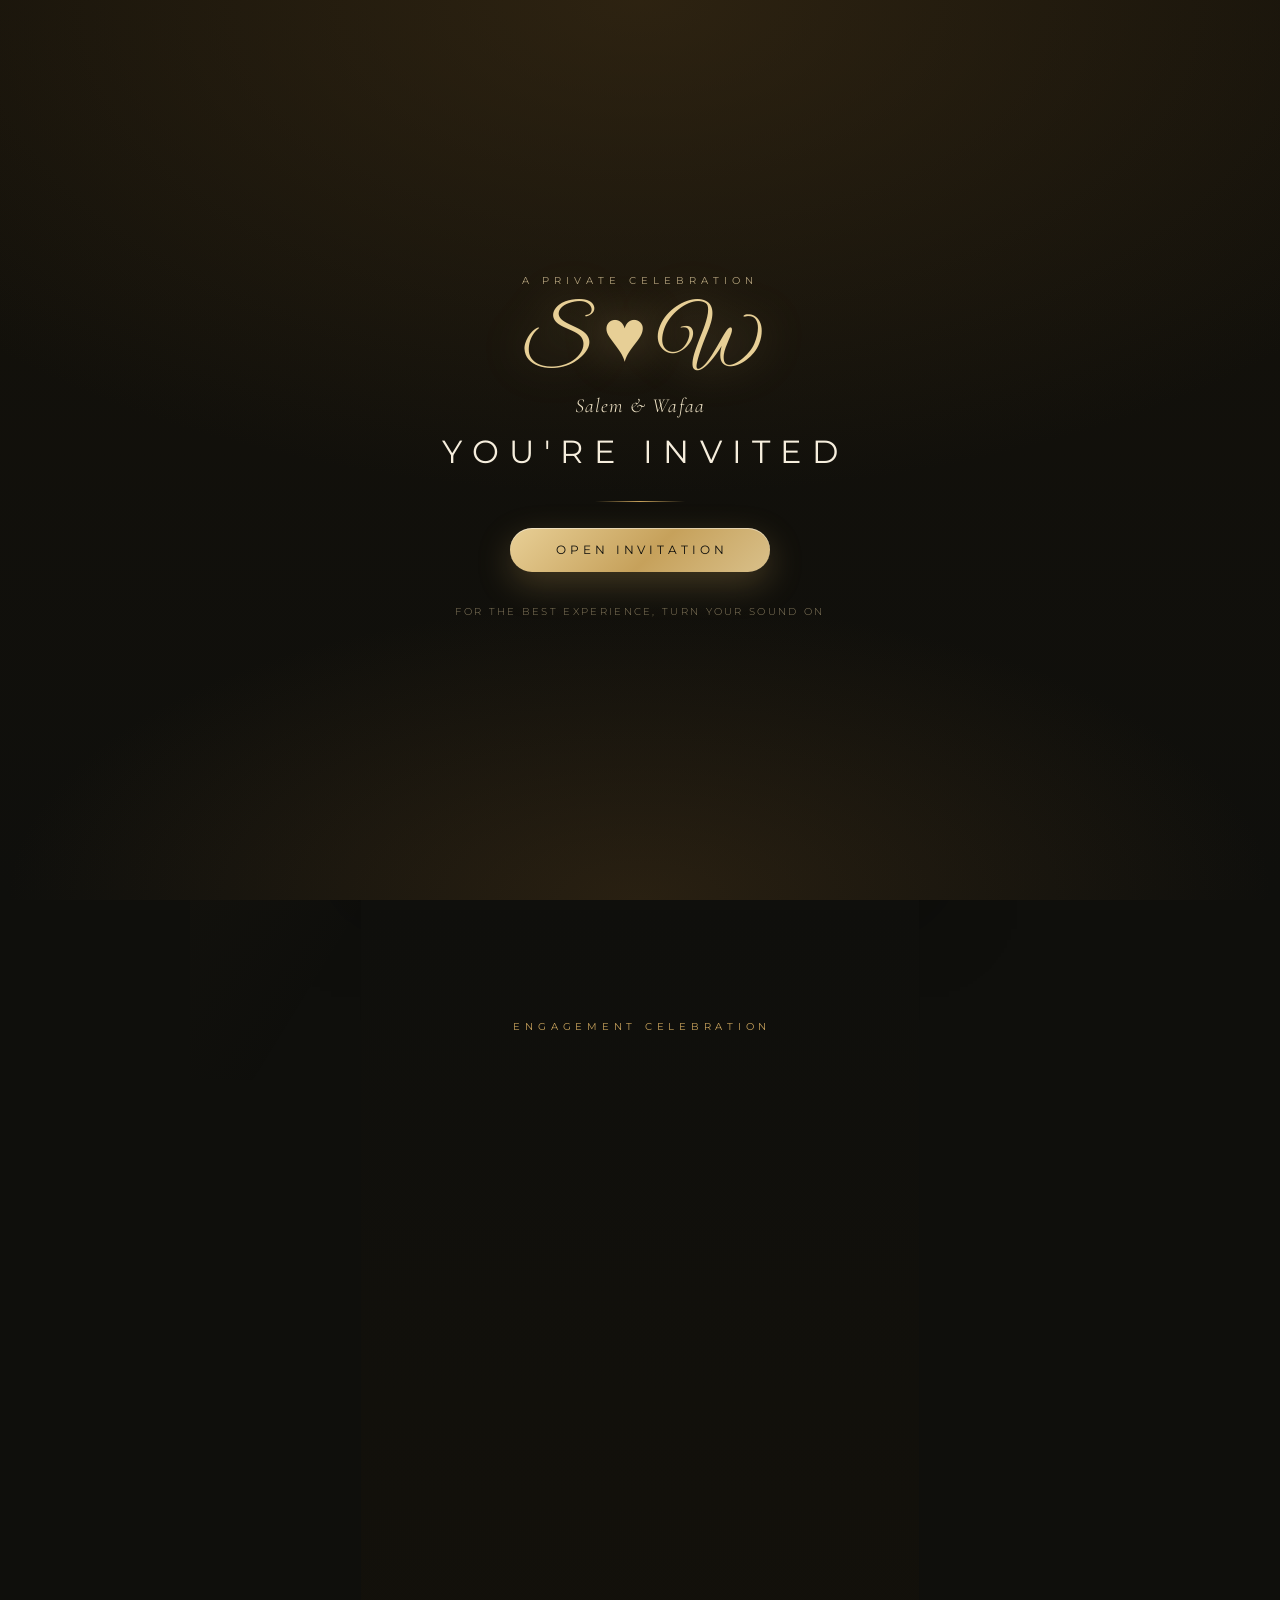
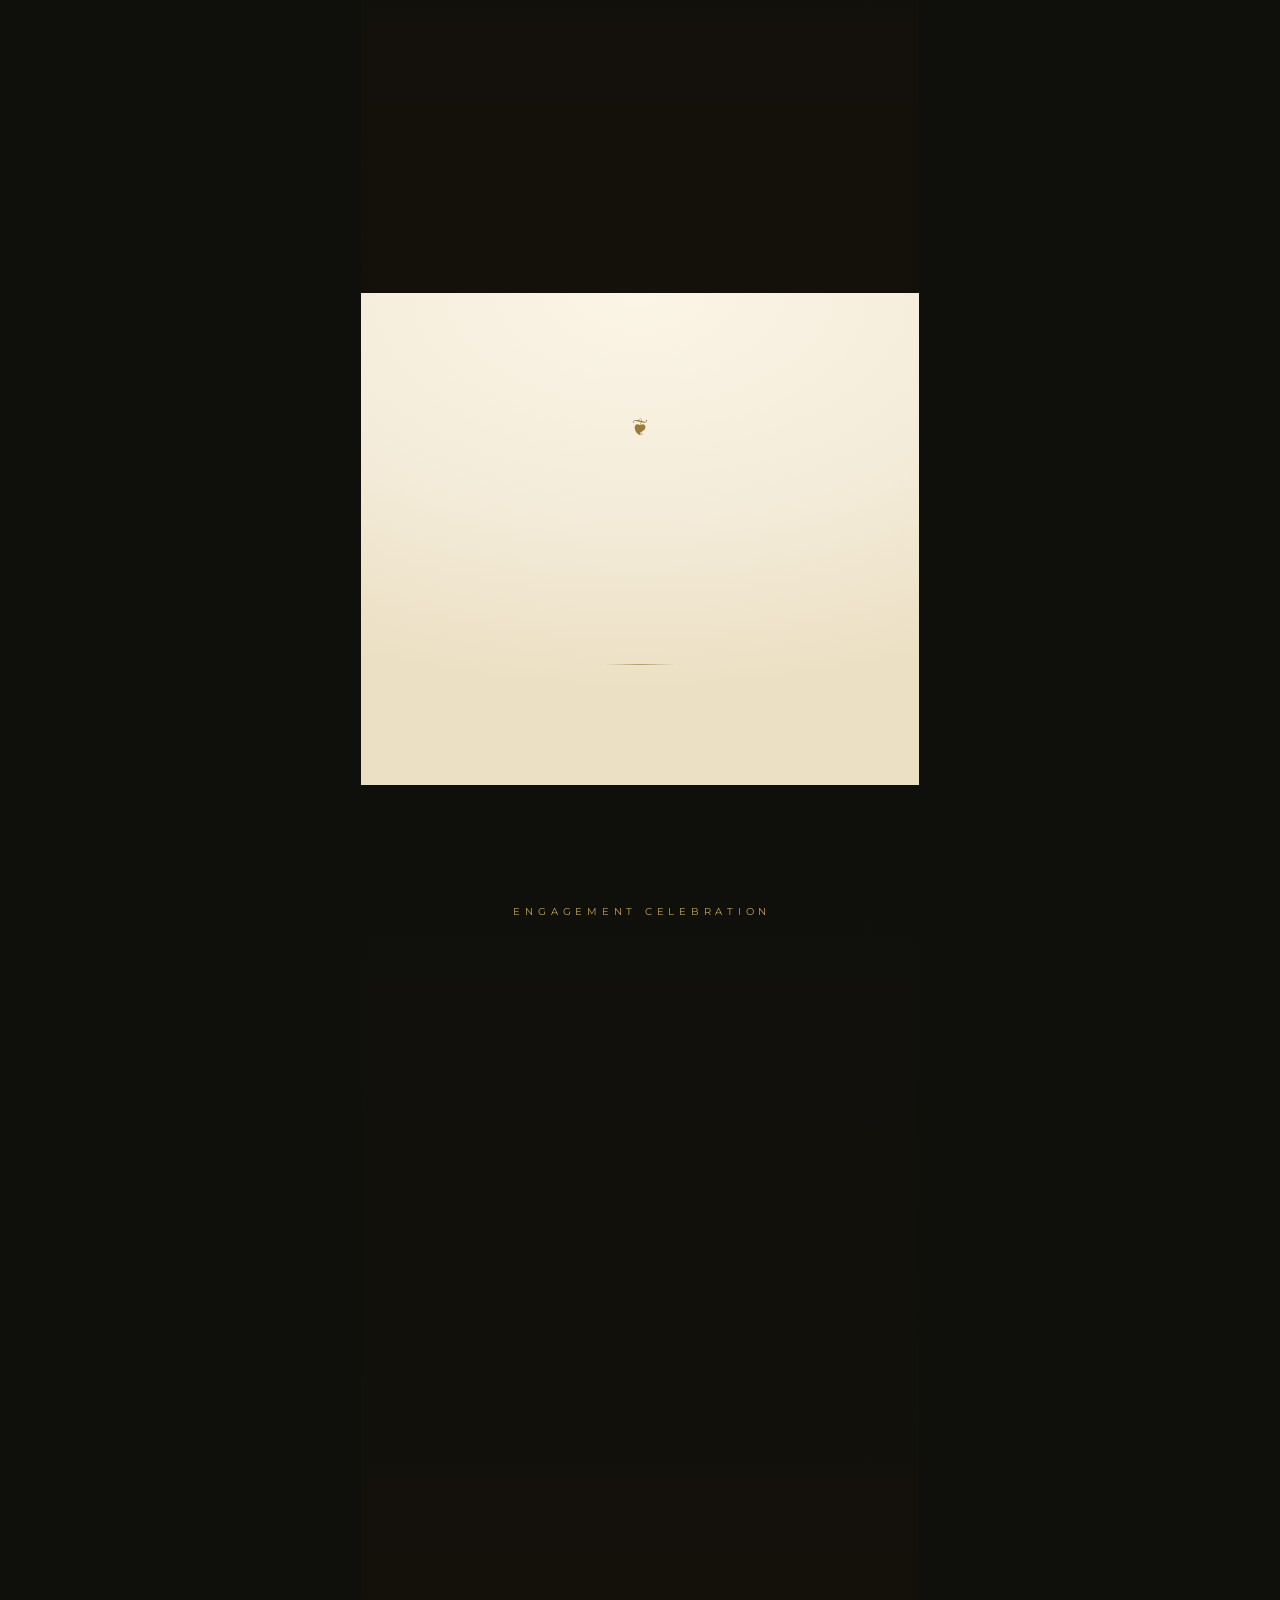
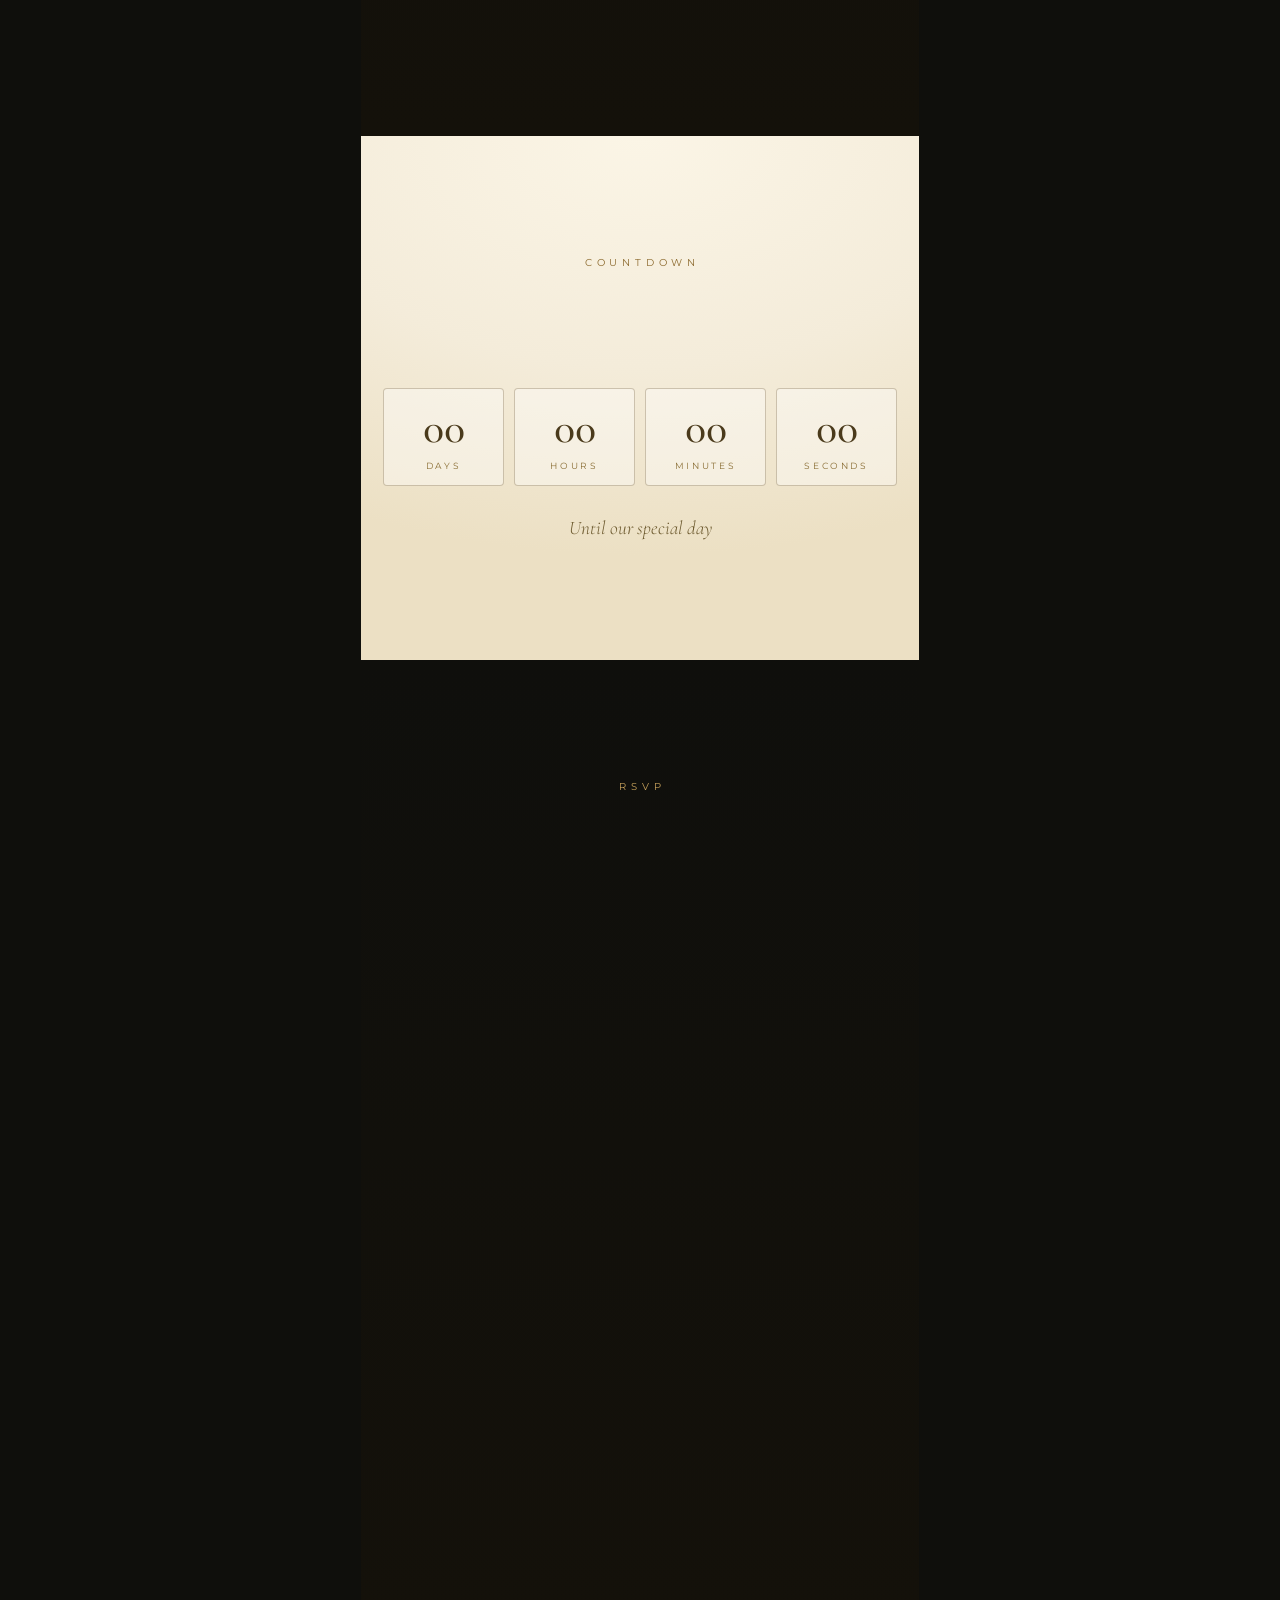
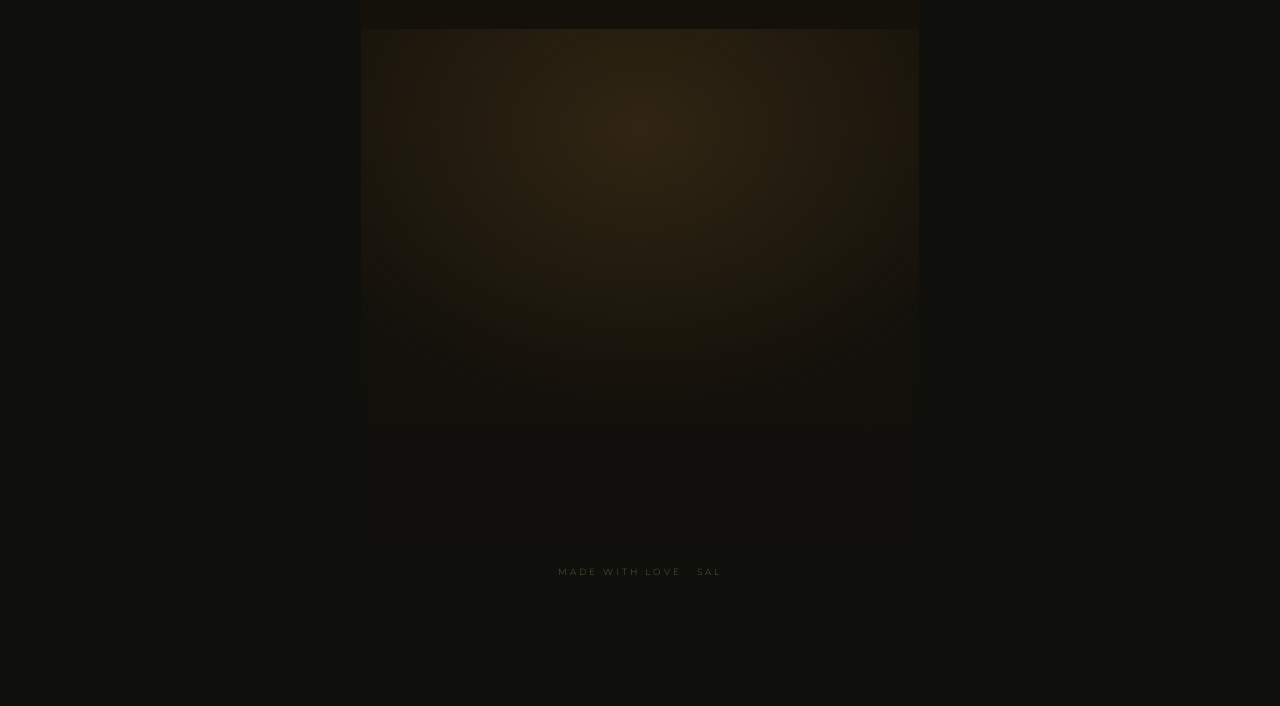
==== index.html @ 08fc46cd "feat: add engagement invitation HTML, Supabase configuration, and database schema - Created index.ht" ====
<!doctype html>
<html lang="en">
<head>
  <meta charset="utf-8">
  <meta name="viewport" content="width=device-width, initial-scale=1, viewport-fit=cover, user-scalable=no">
  <meta name="theme-color" content="#0f0f0c">
  <meta name="mobile-web-app-capable" content="yes">
  <meta name="apple-mobile-web-app-capable" content="yes">
  <meta name="apple-mobile-web-app-status-bar-style" content="black-translucent">
  <meta name="description" content="You're invited to the engagement celebration of Salem & Wafaa.">
  <meta property="og:type" content="website">
  <meta property="og:title" content="Salem ♥ Wafaa — Our Engagement">
  <link rel="icon" href="data:image/svg+xml,%3Csvg xmlns='http://www.w3.org/2000/svg' viewBox='0 0 32 32'%3E%3Ctext x='16' y='22' font-size='18' text-anchor='middle' fill='%23e7cf96' font-family='serif'%3E%26%238529;%3C/text%3E%3C/svg%3E">
  <link rel="preconnect" href="https://fonts.googleapis.com">
  <link rel="preconnect" href="https://fonts.gstatic.com" crossorigin>
  <link rel="stylesheet" href="https://fonts.googleapis.com/css2?family=Great+Vibes&family=Cormorant+Garamond:ital,wght@0,300;0,400;0,500;0,600;1,300;1,400&family=Montserrat:wght@300;400;500;600&display=swap">
  <link rel="stylesheet" href="assets/css/invitation.css">
</head>
<body class="locked">

  <div id="rays"></div>
  <canvas id="fx"></canvas>

  <div id="preloader" aria-hidden="true">
    <div class="pl-monogram" data-load-monogram>S&nbsp;♥&nbsp;W</div>
    <div class="pl-track"><div class="pl-fill"></div></div>
    <p class="pl-note">Preparing your invitation</p>
  </div>

  <button id="music-toggle" type="button" aria-label="Toggle music" aria-pressed="false">
    <span class="eq"><i></i><i></i><i></i></span>
    <span class="music-label">Music</span>
  </button>

  <div id="gate" role="dialog" aria-modal="true" aria-label="Open invitation">
    <p class="gate-kicker" data-load-kicker>A private celebration</p>
    <div class="gate-monogram" data-load-monogram>S&nbsp;♥&nbsp;W</div>
    <p class="gate-names" id="gate-names">Salem &amp; Wafaa</p>
    <h1 class="gate-title">You're Invited</h1>
    <div class="gate-divider"></div>
    <button id="open-btn" type="button">Open Invitation</button>
    <p class="gate-note">For the best experience, turn your sound on</p>
  </div>

  <main id="invite">

    <section id="intro" class="panel">
      <div class="intro-content">
        <p id="phrase"></p>
        <div id="names-block">
          <h2 id="names"></h2>
          <svg class="underline" viewBox="0 0 340 46" aria-hidden="true">
            <path id="underline" pathLength="1"
              d="M20 30 C 90 22, 160 34, 230 30 S 308 22, 318 28
                 C 322 31, 328 38, 336 33" />
          </svg>
          <p id="our-eng">Our Engagement</p>
        </div>
      </div>
      <div id="scroll-cue">
        <span>Swipe to begin</span>
        <span class="cue-arrow"></span>
      </div>
    </section>

    <section id="photo" class="panel panel-charcoal">
      <div class="panel-inner">
        <p class="kicker" data-eng-title>Engagement Celebration</p>
        <div class="media-frame" data-reveal>
          <div class="photo-deco" id="photo-deco"></div>
          <img id="media-img" alt="">
          <video id="media-video" muted loop playsinline preload="metadata"></video>
          <div id="media-ph">
            <span id="media-ph-monogram">S ♥ W</span>
            <span id="media-ph-note">Photo coming soon</span>
          </div>
          <div class="media-vignette"></div>
          <div id="media-veil"></div>
        </div>
        <p id="media-caption">Salem ♥ Wafaa</p>
      </div>
    </section>

    <section id="message" class="panel panel-ivory">
      <div class="panel-inner">
        <p class="msg-ornament">❦</p>
        <div id="story" data-reveal></div>
        <div class="divider-lux"></div>
      </div>
    </section>

    <section id="details" class="panel panel-charcoal">
      <div class="panel-inner">
        <p class="kicker" data-eng-title>Engagement Celebration</p>
        <h3 class="title" data-reveal data-eng-title>Engagement Celebration</h3>
        <p class="subtitle" data-reveal>We would be honored by your presence</p>

        <div class="detail-grid">
          <div class="detail-card" data-reveal>
            <div class="detail-icon">&#128197;</div>
            <div class="detail-body">
              <p class="detail-label">Date</p>
              <p class="detail-value" id="ev-day"></p>
              <p class="detail-value" id="ev-date"></p>
            </div>
          </div>
          <div class="detail-card" data-reveal>
            <div class="detail-icon">&#128338;</div>
            <div class="detail-body">
              <p class="detail-label">Time</p>
              <p class="detail-value" id="ev-time"></p>
            </div>
          </div>
          <div class="detail-card" data-reveal>
            <div class="detail-icon">&#128205;</div>
            <div class="detail-body">
              <p class="detail-label">Venue</p>
              <p class="detail-value" id="ev-venue"></p>
              <p class="detail-label" style="margin-top:12px;">Location</p>
              <p class="detail-value" id="ev-location"></p>
            </div>
          </div>
        </div>

        <div class="map-row" data-reveal data-reveal-soft>
          <a id="map-btn" target="_blank" rel="noopener">View Location&nbsp;&nbsp;&#8599;</a>
        </div>
      </div>
    </section>

    <section id="countdown" class="panel panel-ivory">
      <div class="panel-inner">
        <p class="kicker" style="color:#8d6b2f;">Countdown</p>
        <h3 class="title" data-reveal style="color:#4a3a1b;">Counting the moments</h3>
        <div id="countdown-wrap">
          <div class="countdown-grid">
            <div class="cd-cell" data-unit="days">
              <span class="cd-num" data-digit="0">0</span><span class="cd-num" data-digit="1">0</span>
              <p class="cd-label">Days</p>
            </div>
            <div class="cd-cell" data-unit="hours">
              <span class="cd-num" data-digit="0">0</span><span class="cd-num" data-digit="1">0</span>
              <p class="cd-label">Hours</p>
            </div>
            <div class="cd-cell" data-unit="minutes">
              <span class="cd-num" data-digit="0">0</span><span class="cd-num" data-digit="1">0</span>
              <p class="cd-label">Minutes</p>
            </div>
            <div class="cd-cell" data-unit="seconds">
              <span class="cd-num" data-digit="0">0</span><span class="cd-num" data-digit="1">0</span>
              <p class="cd-label">Seconds</p>
            </div>
          </div>
          <p class="cd-message">Until our special day</p>
          <p class="cd-done hidden">Today is the day! &hearts;</p>
        </div>
      </div>
    </section>

    <section id="rsvp" class="panel panel-charcoal">
      <div class="panel-inner">
        <p class="kicker">RSVP</p>
        <h3 class="title" data-reveal>Will you join us?</h3>
        <p class="subtitle" data-reveal>Your reply will mean the world to us</p>
        <div id="rsvp-card" data-reveal>
          <form id="rsvp-form" novalidate>
            <div class="rsvp-head">
              <p class="h">Kindly respond</p>
              <p class="rsvp-sub rsvp-settings-sub"></p>
            </div>
            <div class="field">
              <input class="rsvp-input" name="name" type="text" placeholder="Your full name" required autocomplete="name">
            </div>
            <div class="attending-row">
              <span class="att-row-label">Will you attend?</span>
              <button type="button" class="att-btn active" data-answer="true">Joyfully Accepts</button>
              <button type="button" class="att-btn" data-answer="false">Regretfully Declines</button>
            </div>
            <div class="rsvp-guests field">
              <span class="label-inline">Number of guests</span>
              <select class="rsvp-select" name="guests"></select>
            </div>
            <div class="field" style="margin-top:16px;">
              <textarea class="rsvp-textarea" name="message" rows="3" placeholder="A message for the couple (optional)"></textarea>
            </div>
            <button type="submit" class="gold-btn">Send RSVP</button>
          </form>
          <div id="rsvp-thanks" class="hidden">
            <p class="h">Thank you!</p>
            <p>Your response has been received. We can't wait to celebrate with you.</p>
          </div>
        </div>
      </div>
    </section>

    <section id="finale" class="panel">
      <div class="panel-inner">
        <p id="finale-message" data-reveal>Your presence will make our celebration even more special.</p>
        <div class="finale-divider" data-reveal></div>
        <p class="finale-signoff" id="finale-signoff" data-reveal>With love,</p>
        <h3 id="finale-names" data-reveal>Salem ♥ Wafaa</h3>
        <button id="share-btn" type="button" data-reveal>＋ &nbsp;Share</button>
      </div>
      <p class="finale-foot">Made with love · Sal</p>
    </section>

  </main>

  <script src="assets/js/config.defaults.js"></script>
  <script src="supabase/config.js"></script>
  <script src="assets/js/vendor/gsap.min.js"></script>
  <script src="assets/js/vendor/ScrollTrigger.min.js"></script>
  <script src="assets/js/invite/settings.js"></script>
  <script src="assets/js/invite/particles.js"></script>
  <script src="assets/js/invite/audio.js"></script>
  <script src="assets/js/invite/countdown.js"></script>
  <script src="assets/js/invite/rsvp.js"></script>
  <script src="assets/js/invite/animations.js"></script>
  <script src="assets/js/invite/main.js"></script>
</body>
</html>
---- assets/css/invitation.css ----
:root {
  --ivory: #f6eedd;
  --ivory-2: #ece0c4;
  --champagne: #d9c08a;
  --gold: #c6a15b;
  --gold-soft: #e7cf96;
  --charcoal: #0f0f0c;
  --charcoal-2: #1a170e;
  --charcoal-3: #242014;
  --ink: #efe3c6;
  --muted: #b2a17c;
  --line-dark: rgba(214, 180, 110, 0.28);
  --line-light: rgba(103, 82, 40, 0.25);
  --script: "Great Vibes", cursive;
  --serif: "Cormorant Garamond", serif;
  --sans: "Montserrat", sans-serif;
  --ease: cubic-bezier(0.22, 1, 0.36, 1);
  --safe-t: env(safe-area-inset-top, 0px);
  --safe-b: env(safe-area-inset-bottom, 0px);
}

*, *::before, *::after { box-sizing: border-box; }

html { background: var(--charcoal); -webkit-text-size-adjust: 100%; scroll-behavior: smooth; }

body {
  margin: 0;
  background: var(--charcoal);
  color: var(--ink);
  font-family: var(--serif);
  -webkit-font-smoothing: antialiased;
  -webkit-tap-highlight-color: transparent;
  overflow-x: hidden;
}

body.locked { overflow: hidden; height: 100%; position: fixed; width: 100%; }

.hidden { display: none !important; }
.show-soft { animation: softIn 1.4s var(--ease) both; }
.hide-soft { animation: softOut 1.2s var(--ease) both; }

@keyframes softIn { from { opacity: 0; transform: translateY(12px); } to { opacity: 1; transform: none; } }
@keyframes softOut { to { opacity: 0; transform: translateY(-10px); } }

@keyframes fadeIn { from { opacity: 0; } to { opacity: 1; } }

/* ---------- FX layers ---------- */

#fx {
  position: fixed;
  inset: 0;
  z-index: 1;
  pointer-events: none;
}

#rays {
  position: fixed;
  inset: -20%;
  z-index: 0;
  pointer-events: none;
  background:
    conic-gradient(from 210deg at 50% 50%,
      rgba(120, 88, 40, 0) 0deg,
      rgba(190, 150, 82, 0.035) 28deg,
      rgba(120, 88, 40, 0) 64deg,
      rgba(190, 150, 82, 0.02) 160deg,
      rgba(120, 88, 40, 0) 200deg);
  animation: raysSpin 160s linear infinite;
}

@keyframes raysSpin { to { transform: rotate(1turn); } }

/* ---------- Preloader ---------- */

#preloader {
  position: fixed;
  inset: 0;
  z-index: 60;
  display: flex;
  flex-direction: column;
  align-items: center;
  justify-content: center;
  gap: 18px;
  background: radial-gradient(120% 90% at 50% 20%, #1c1810 0%, #0f0f0c 60%);
  transition: opacity 0.9s var(--ease), transform 1.1s var(--ease);
}
#preloader.drop { opacity: 0; transform: scale(1.04); }
#preloader.gone { display: none; }

.pl-monogram {
  font-family: var(--script);
  font-size: clamp(2.4rem, 14vw, 4rem);
  color: var(--gold-soft);
  text-shadow: 0 0 30px rgba(214, 180, 110, 0.35);
  animation: breathe 3.2s ease-in-out infinite;
}

@keyframes breathe { 0%, 100% { opacity: 0.75; } 50% { opacity: 1; } }

.pl-track {
  width: min(200px, 60vw);
  height: 1px;
  background: rgba(214, 180, 110, 0.18);
  overflow: hidden;
  border-radius: 2px;
}
.pl-fill {
  width: 40%;
  height: 100%;
  background: linear-gradient(90deg, transparent, var(--gold-soft), transparent);
  animation: plSlide 1.4s ease-in-out infinite;
}
@keyframes plSlide { from { transform: translateX(-120%); } to { transform: translateX(320%); } }

.pl-note {
  font-family: var(--sans);
  font-size: 0.62rem;
  letter-spacing: 0.42em;
  text-transform: uppercase;
  color: var(--muted);
}

/* ---------- Music toggle ---------- */

#music-toggle {
  position: fixed;
  top: calc(14px + var(--safe-t));
  right: 14px;
  z-index: 50;
  display: flex;
  align-items: center;
  gap: 8px;
  padding: 9px 14px;
  border: 1px solid var(--line-dark);
  border-radius: 999px;
  background: rgba(20, 17, 10, 0.55);
  backdrop-filter: blur(8px);
  -webkit-backdrop-filter: blur(8px);
  color: var(--champagne);
  font-family: var(--sans);
  font-size: 0.64rem;
  letter-spacing: 0.22em;
  text-transform: uppercase;
  cursor: pointer;
  opacity: 0;
  pointer-events: none;
  transition: opacity 0.8s var(--ease), border-color 0.4s;
}
body.entered #music-toggle { opacity: 1; pointer-events: auto; }
#music-toggle.disabled { opacity: 0.35; }

.eq { display: flex; align-items: flex-end; gap: 2px; height: 12px; }
.eq i {
  width: 2px;
  height: 4px;
  background: currentColor;
  border-radius: 1px;
  transition: height 0.3s;
}
#music-toggle.is-on .eq i:nth-child(1) { animation: eq1 0.9s ease-in-out infinite; }
#music-toggle.is-on .eq i:nth-child(2) { animation: eq2 1.1s ease-in-out infinite; }
#music-toggle.is-on .eq i:nth-child(3) { animation: eq1 1.3s ease-in-out infinite; }
@keyframes eq1 { 0%, 100% { height: 4px; } 50% { height: 11px; } }
@keyframes eq2 { 0%, 100% { height: 11px; } 50% { height: 5px; } }

/* ---------- Gate ---------- */

#gate {
  position: fixed;
  inset: 0;
  z-index: 40;
  display: flex;
  flex-direction: column;
  align-items: center;
  justify-content: center;
  text-align: center;
  padding: 32px 24px calc(32px + var(--safe-b));
  background:
    radial-gradient(130% 100% at 50% 0%, rgba(70, 52, 24, 0.5) 0%, transparent 55%),
    radial-gradient(90% 60% at 50% 100%, rgba(90, 64, 28, 0.35) 0%, transparent 55%),
    linear-gradient(180deg, #14110a 0%, #0f0f0c 100%);
  opacity: 0;
  pointer-events: none;
  transition: opacity 1.1s var(--ease);
}
#gate.show { opacity: 1; pointer-events: auto; }

.gate-kicker {
  font-family: var(--sans);
  font-size: 0.62rem;
  letter-spacing: 0.5em;
  text-transform: uppercase;
  color: var(--muted);
  margin: 0 0 22px;
}

.gate-monogram {
  font-family: var(--script);
  font-size: clamp(2.8rem, 16vw, 4.6rem);
  color: var(--gold-soft);
  line-height: 1;
  text-shadow: 0 0 44px rgba(214, 180, 110, 0.4);
}

.gate-names {
  font-family: var(--serif);
  font-style: italic;
  font-weight: 300;
  font-size: clamp(1rem, 4vw, 1.25rem);
  letter-spacing: 0.06em;
  color: var(--ink);
  margin: 12px 0 8px;
}

.gate-title {
  font-family: var(--sans);
  font-weight: 400;
  font-size: clamp(1.5rem, 6vw, 2rem);
  letter-spacing: 0.32em;
  text-indent: 0.32em;
  text-transform: uppercase;
  color: var(--ivory);
  margin: 6px 0 0;
}

.gate-divider {
  width: 90px;
  height: 1px;
  margin: 30px auto 26px;
  background: linear-gradient(90deg, transparent, var(--gold), transparent);
}

#open-btn {
  font-family: var(--sans);
  font-size: 0.72rem;
  letter-spacing: 0.34em;
  text-indent: 0.34em;
  text-transform: uppercase;
  color: var(--charcoal);
  background: linear-gradient(135deg, #e8cf96, #c6a15b 55%, #d9c08a);
  padding: 15px 42px;
  border: none;
  border-radius: 999px;
  cursor: pointer;
  box-shadow: 0 12px 34px rgba(198, 161, 91, 0.28), inset 0 1px 0 rgba(255, 255, 255, 0.45);
  transition: transform 0.35s var(--ease), box-shadow 0.35s var(--ease), opacity 0.3s;
}
#open-btn:hover { transform: translateY(-2px); box-shadow: 0 16px 44px rgba(198, 161, 91, 0.4), inset 0 1px 0 rgba(255, 255, 255, 0.45); }
#open-btn.is-busy { opacity: 0.7; pointer-events: none; }

.gate-note {
  font-family: var(--sans);
  font-weight: 300;
  font-size: 0.6rem;
  letter-spacing: 0.24em;
  text-transform: uppercase;
  color: rgba(178, 161, 124, 0.75);
  margin-top: 34px;
}

/* ---------- Hero / Intro ---------- */

#intro {
  position: relative;
  min-height: 100vh;
  min-height: 100svh;
  display: flex;
  align-items: center;
  justify-content: center;
  text-align: center;
  padding: calc(80px + var(--safe-t)) 22px calc(80px + var(--safe-b));
  background:
    radial-gradient(120% 70% at 50% 18%, rgba(78, 57, 26, 0.55) 0%, transparent 60%),
    radial-gradient(70% 50% at 50% 85%, rgba(74, 53, 24, 0.4) 0%, transparent 60%),
    linear-gradient(180deg, #17130b 0%, #0f0f0c 100%);
  overflow: hidden;
}

.intro-content { position: relative; z-index: 2; width: 100%; }

#phrase {
  font-family: var(--serif);
  font-style: italic;
  font-weight: 300;
  font-size: clamp(1.15rem, 5.5vw, 1.6rem);
  letter-spacing: 0.04em;
  color: var(--champagne);
  margin: 0 0 clamp(3rem, 12vh, 5.5rem);
}

#names-block { opacity: 0; }

#names {
  font-family: var(--script);
  font-weight: 400;
  font-size: clamp(3rem, 15vw, 5.4rem);
  line-height: 1.05;
  color: var(--ivory);
  margin: 0;
  padding: 0;
}
#names .ch { display: inline-block; will-change: transform; }
#names .ch-space { width: 0.38em; }
#names .heart {
  display: inline-block;
  color: var(--gold-soft);
  text-shadow: 0 0 22px rgba(235, 196, 120, 0.75);
}

.underline {
  display: block;
  width: min(340px, 88vw);
  height: 42px;
  margin: 4px auto 0;
  overflow: visible;
}
.underline path {
  fill: none;
  stroke: var(--gold);
  stroke-width: 1.6;
  stroke-linecap: round;
}

#our-eng {
  font-family: var(--sans);
  font-weight: 400;
  font-size: 0.82rem;
  letter-spacing: 0.52em;
  text-indent: 0.52em;
  text-transform: uppercase;
  color: var(--gold-soft);
  margin: 22px 0 0;
}

#scroll-cue {
  position: absolute;
  left: 50%;
  bottom: calc(22px + var(--safe-b));
  transform: translateX(-50%);
  display: flex;
  flex-direction: column;
  align-items: center;
  gap: 10px;
  z-index: 2;
  font-family: var(--sans);
  font-size: 0.6rem;
  letter-spacing: 0.32em;
  text-transform: uppercase;
  color: var(--muted);
}
.cue-arrow {
  width: 1px;
  height: 44px;
  background: linear-gradient(180deg, transparent, var(--gold) 40%, transparent);
  animation: cueDrop 2.4s ease-in-out infinite;
}
@keyframes cueDrop {
  0% { transform: scaleY(0); transform-origin: top; opacity: 0; }
  35% { opacity: 1; }
  80% { transform: scaleY(1); transform-origin: bottom; opacity: 0.6; }
  100% { opacity: 0; }
}

/* ---------- Panels ---------- */

.panel { position: relative; padding: clamp(70px, 14vh, 120px) 22px; }

.panel-inner { max-width: 640px; margin: 0 auto; position: relative; z-index: 2; }

.panel-charcoal { background: linear-gradient(180deg, #0f0f0c 0%, #14110a 100%); }
.panel-ivory {
  background:
    radial-gradient(120% 80% at 50% 0%, #fbf5e6 0%, #f4ecda 55%, #ece0c4 100%);
  color: #3a2f19;
}

.ornament { display: block; margin: 0 auto 26px; width: 44px; height: 18px; color: var(--gold); opacity: 0.8; }

.kicker {
  font-family: var(--sans);
  font-size: 0.62rem;
  letter-spacing: 0.48em;
  text-indent: 0.48em;
  text-transform: uppercase;
  color: var(--gold);
  text-align: center;
  margin: 0 0 14px;
}
.panel-ivory .kicker { color: #8d6b2f; }

.title {
  font-family: var(--script);
  font-weight: 400;
  font-size: clamp(2.6rem, 11vw, 4rem);
  line-height: 1.12;
  text-align: center;
  color: var(--ivory);
  margin: 0 0 8px;
}
.panel-ivory .title { color: #4a3a1b; }

.subtitle {
  font-family: var(--serif);
  font-style: italic;
  font-weight: 300;
  text-align: center;
  color: var(--muted);
  margin: 0;
}
.panel-ivory .subtitle { color: #7a6536; }

/* ---------- Photo panel ---------- */

#photo .panel-inner { max-width: 520px; }

.media-frame {
  position: relative;
  width: 100%;
  max-width: 500px;
  aspect-ratio: 3 / 4;
  margin: 0 auto;
  border-radius: 4px;
  overflow: hidden;
  border: 1px solid var(--line-dark);
  box-shadow: 0 30px 70px rgba(0, 0, 0, 0.5), 0 0 0 6px rgba(214, 174, 94, 0.06), 0 0 90px rgba(198, 161, 91, 0.12);
  background: #1c1810;
}

#media-img, #media-video, #media-ph {
  position: absolute;
  inset: 0;
  width: 100%;
  height: 100%;
  object-fit: cover;
  display: none;
}
#media-video { object-fit: cover; }

#media-ph {
  display: none;
  align-items: center;
  justify-content: center;
  flex-direction: column;
  gap: 10px;
  text-align: center;
  background:
    radial-gradient(90% 70% at 50% 20%, rgba(214, 180, 110, 0.22) 0%, transparent 60%),
    radial-gradient(80% 60% at 50% 85%, rgba(140, 104, 48, 0.3) 0%, transparent 60%),
    linear-gradient(160deg, #241e11 0%, #15120a 100%);
}
#media-ph-monogram { font-family: var(--script); font-size: 3rem; color: var(--gold-soft); }
#media-ph-note { font-family: var(--sans); font-size: 0.58rem; letter-spacing: 0.4em; text-transform: uppercase; color: var(--muted); }

#media-veil {
  position: absolute;
  inset: -10%;
  z-index: 2;
  pointer-events: none;
  background: linear-gradient(105deg, transparent 0%, rgba(255, 244, 214, 0.09) 35%, rgba(255, 244, 214, 0.16) 50%, transparent 70%);
  opacity: 0.5;
}

.media-vignette {
  position: absolute;
  inset: 0;
  z-index: 3;
  pointer-events: none;
  background: radial-gradient(120% 100% at 50% 50%, transparent 55%, rgba(10, 9, 5, 0.55) 100%);
}

#media-caption {
  margin: 22px auto 0;
  font-family: var(--script);
  font-size: 1.8rem;
  color: var(--gold-soft);
  text-align: center;
}

.photo-deco {
  position: absolute;
  inset: -1.6%;
  border: 1px solid rgba(214, 180, 110, 0.22);
  border-radius: 6px;
  pointer-events: none;
}

/* ---------- Message panel ---------- */

.msg-ornament { text-align: center; color: #9a7b3c; font-size: 1.4rem; margin: 0 0 18px; }

#story {
  font-family: var(--serif);
  font-style: italic;
  font-weight: 400;
  font-size: clamp(1.3rem, 5vw, 1.7rem);
  line-height: 1.65;
  text-align: center;
  color: #43361b;
  margin: 0;
}
.msg-line { margin: 0.55em 0; opacity: 0; transform: translateY(18px); }

.panel-ivory .divider-lux { width: 70px; height: 1px; margin: 42px auto 0; background: linear-gradient(90deg, transparent, rgba(154, 123, 60, 0.7), transparent); }

/* ---------- Details panel ---------- */

.detail-grid {
  display: flex;
  flex-direction: column;
  gap: 16px;
  margin-top: 40px;
}

.detail-card {
  display: flex;
  align-items: center;
  gap: 20px;
  padding: 22px 24px;
  border: 1px solid var(--line-dark);
  border-radius: 4px;
  background: rgba(255, 255, 255, 0.02);
  backdrop-filter: blur(4px);
}

.detail-icon {
  flex: 0 0 auto;
  width: 46px;
  height: 46px;
  display: flex;
  align-items: center;
  justify-content: center;
  font-size: 1.35rem;
  border: 1px solid var(--line-dark);
  border-radius: 50%;
  color: var(--gold-soft);
  background: radial-gradient(circle at 30% 20%, rgba(214, 180, 110, 0.16), transparent 70%);
}

.detail-body { min-width: 0; }
.detail-label {
  font-family: var(--sans);
  font-size: 0.58rem;
  letter-spacing: 0.4em;
  text-transform: uppercase;
  color: var(--gold);
  margin: 0 0 6px;
}
.detail-value {
  font-family: var(--serif);
  font-size: clamp(1.15rem, 4.5vw, 1.4rem);
  line-height: 1.3;
  color: var(--ivory);
  margin: 0;
  word-break: break-word;
}

.map-row { display: flex; justify-content: center; margin-top: 34px; }

#map-btn {
  display: inline-flex;
  align-items: center;
  gap: 10px;
  font-family: var(--sans);
  font-size: 0.7rem;
  letter-spacing: 0.3em;
  text-indent: 0.3em;
  text-transform: uppercase;
  color: var(--gold-soft);
  padding: 14px 34px;
  border: 1px solid var(--line-dark);
  border-radius: 999px;
  text-decoration: none;
  background: rgba(255, 255, 255, 0.02);
  transition: border-color 0.4s, background 0.4s, box-shadow 0.4s;
}
#map-btn:hover, #map-btn:active {
  border-color: rgba(214, 180, 110, 0.6);
  background: rgba(214, 180, 110, 0.08);
  box-shadow: 0 0 30px rgba(198, 161, 91, 0.2);
}

/* ---------- Countdown ---------- */

.countdown-grid {
  display: grid;
  grid-template-columns: repeat(4, 1fr);
  gap: 10px;
  margin-top: 34px;
}

.cd-cell {
  text-align: center;
  padding: 18px 4px 14px;
  border: 1px solid rgba(103, 82, 40, 0.3);
  border-radius: 4px;
  background: rgba(255, 255, 255, 0.4);
}
.cd-num {
  font-family: var(--serif);
  font-weight: 500;
  font-size: clamp(1.9rem, 9vw, 2.7rem);
  line-height: 1;
  color: #4a3a1b;
  display: inline-block;
  font-variant-numeric: tabular-nums;
}
.cd-num.pop { animation: cdPop 0.7s var(--ease); }
@keyframes cdPop {
  0% { transform: scale(1); color: #a67c2e; }
  40% { transform: scale(1.14); color: #7a5a1c; }
  100% { transform: scale(1); }
}
.cd-label {
  font-family: var(--sans);
  font-size: 0.55rem;
  letter-spacing: 0.3em;
  text-transform: uppercase;
  color: #8a6e35;
  margin: 10px 0 0;
}

.cd-message {
  text-align: center;
  font-family: var(--serif);
  font-style: italic;
  font-weight: 300;
  font-size: clamp(1rem, 4vw, 1.2rem);
  color: #6d5a2f;
  margin: 30px 0 0;
}

.cd-done {
  text-align: center;
  font-family: var(--script);
  font-size: clamp(2rem, 9vw, 3rem);
  color: #7a5a1c;
  margin-top: 34px;
}

/* ---------- RSVP ---------- */

#rsvp-card {
  max-width: 520px;
  margin: 34px auto 0;
  padding: 34px 26px 30px;
  border: 1px solid var(--line-dark);
  border-radius: 6px;
  background:
    linear-gradient(180deg, rgba(214, 180, 110, 0.05), rgba(255, 255, 255, 0.01)),
    rgba(17, 14, 9, 0.5);
}

.rsvp-head { text-align: center; margin-bottom: 26px; }
.rsvp-head .h { font-family: var(--script); font-size: 2.1rem; color: var(--gold-soft); margin: 0; }
.rsvp-sub { font-family: var(--serif); font-style: italic; color: var(--muted); margin: 8px 0 0; font-size: 0.98rem; }

.field { display: flex; flex-direction: column; gap: 8px; }

.rsvp-input, .rsvp-select, .rsvp-textarea {
  width: 100%;
  background: rgba(255, 255, 255, 0.035);
  border: 1px solid rgba(214, 180, 110, 0.22);
  border-radius: 4px;
  color: var(--ivory);
  font-family: var(--serif);
  font-size: 1.05rem;
  padding: 13px 14px;
  outline: none;
  transition: border-color 0.3s, background 0.3s;
  max-width: 100%;
}
.rsvp-input:focus, .rsvp-select:focus, .rsvp-textarea:focus {
  border-color: rgba(214, 180, 110, 0.6);
  background: rgba(255, 255, 255, 0.06);
}
.rsvp-input::placeholder, .rsvp-textarea::placeholder { color: rgba(178, 161, 124, 0.55); font-style: italic; }
.rsvp-select option { background: #1a170e; color: var(--ivory); }

.attending-row { display: grid; grid-template-columns: 1fr 1fr; gap: 10px; margin: 18px 0; }
.att-row-label {
  grid-column: 1 / -1;
  font-family: var(--sans);
  font-size: 0.58rem;
  letter-spacing: 0.32em;
  text-transform: uppercase;
  color: var(--champagne);
  margin: 6px 0 2px;
}
.att-btn {
  padding: 14px 8px;
  font-family: var(--sans);
  font-size: 0.64rem;
  letter-spacing: 0.2em;
  text-transform: uppercase;
  color: var(--muted);
  background: rgba(255, 255, 255, 0.03);
  border: 1px solid rgba(214, 180, 110, 0.22);
  border-radius: 4px;
  cursor: pointer;
  transition: all 0.35s var(--ease);
}
.att-btn.active {
  color: var(--charcoal);
  background: linear-gradient(135deg, #e8cf96, #c6a15b);
  border-color: transparent;
  box-shadow: 0 8px 24px rgba(198, 161, 91, 0.3);
}
.att-btn[data-answer="false"].active {
  background: linear-gradient(135deg, #9c8f74, #6f6248);
  box-shadow: none;
  color: var(--ivory);
}

.rsvp-guests .label-inline {
  font-family: var(--sans);
  font-size: 0.58rem;
  letter-spacing: 0.32em;
  text-transform: uppercase;
  color: var(--champagne);
  display: block;
  margin-bottom: 8px;
}

.gold-btn {
  width: 100%;
  margin-top: 22px;
  padding: 15px;
  border: none;
  border-radius: 999px;
  font-family: var(--sans);
  font-size: 0.72rem;
  letter-spacing: 0.3em;
  text-indent: 0.3em;
  text-transform: uppercase;
  color: var(--charcoal);
  background: linear-gradient(135deg, #e8cf96, #c6a15b 55%, #d9c08a);
  cursor: pointer;
  box-shadow: 0 12px 30px rgba(198, 161, 91, 0.25);
  transition: transform 0.3s var(--ease), opacity 0.3s;
}
.gold-btn:active { transform: scale(0.98); }
.gold-btn.is-busy { opacity: 0.6; pointer-events: none; }

#rsvp-thanks { text-align: center; padding: 30px 10px; }
#rsvp-thanks .h { font-family: var(--script); font-size: 2.4rem; color: var(--gold-soft); margin: 0 0 10px; }
#rsvp-thanks p { font-family: var(--serif); font-style: italic; color: var(--muted); margin: 0; }

/* ---------- Finale ---------- */

#finale {
  text-align: center;
  display: flex;
  flex-direction: column;
  align-items: center;
  min-height: 70vh;
  justify-content: center;
  background:
    radial-gradient(110% 70% at 50% 15%, rgba(78, 57, 26, 0.5) 0%, transparent 62%),
    linear-gradient(180deg, #14110a 0%, #0f0f0c 100%);
}

#finale-message {
  font-family: var(--serif);
  font-style: italic;
  font-weight: 300;
  font-size: clamp(1.25rem, 5vw, 1.6rem);
  line-height: 1.7;
  color: var(--champagne);
  margin: 0 auto 34px;
  max-width: 30em;
}

.finale-signoff { font-family: var(--sans); font-size: 0.6rem; letter-spacing: 0.42em; text-transform: uppercase; color: var(--muted); margin: 0 0 12px; }

#finale-names {
  font-family: var(--script);
  font-size: clamp(2.8rem, 13vw, 4.6rem);
  color: var(--ivory);
  margin: 0;
  text-shadow: 0 0 40px rgba(214, 180, 110, 0.35);
}

.finale-divider {
  width: 1px;
  height: 46px;
  margin: 30px 0;
  background: linear-gradient(180deg, transparent, var(--gold), transparent);
}

#share-btn {
  font-family: var(--sans);
  font-size: 0.64rem;
  letter-spacing: 0.3em;
  text-transform: uppercase;
  color: var(--gold-soft);
  background: transparent;
  border: 1px solid var(--line-dark);
  border-radius: 999px;
  padding: 12px 28px;
  cursor: pointer;
  transition: border-color 0.35s, background 0.35s;
}
#share-btn:hover { border-color: rgba(214, 180, 110, 0.6); background: rgba(214, 180, 110, 0.07); }

.finale-foot {
  font-family: var(--sans);
  font-weight: 300;
  font-size: 0.58rem;
  letter-spacing: 0.32em;
  text-transform: uppercase;
  color: rgba(178, 161, 124, 0.5);
  margin-top: 60px;
}

/* ---------- Reduced motion ---------- */

@media (prefers-reduced-motion: reduce) {
  #rays, .pl-fill, .cue-arrow, .eq i, #music-toggle.is-on .eq i { animation: none !important; }
  html { scroll-behavior: auto; }
}

/* ---------- Desktop framing ---------- */

@media (min-width: 900px) {
  body { display: flex; justify-content: center; }
  #invite { width: min(100vw, 560px); margin: 0 auto; box-shadow: 0 0 80px rgba(0, 0, 0, 0.55); border-left: 1px solid rgba(214, 180, 110, 0.12); border-right: 1px solid rgba(214, 180, 110, 0.12); }
  #rays { inset: -20% auto; left: 50%; width: 900px; margin-left: -450px; }
  #music-toggle { right: max(14px, calc(50vw - 280px + 14px)); }
}
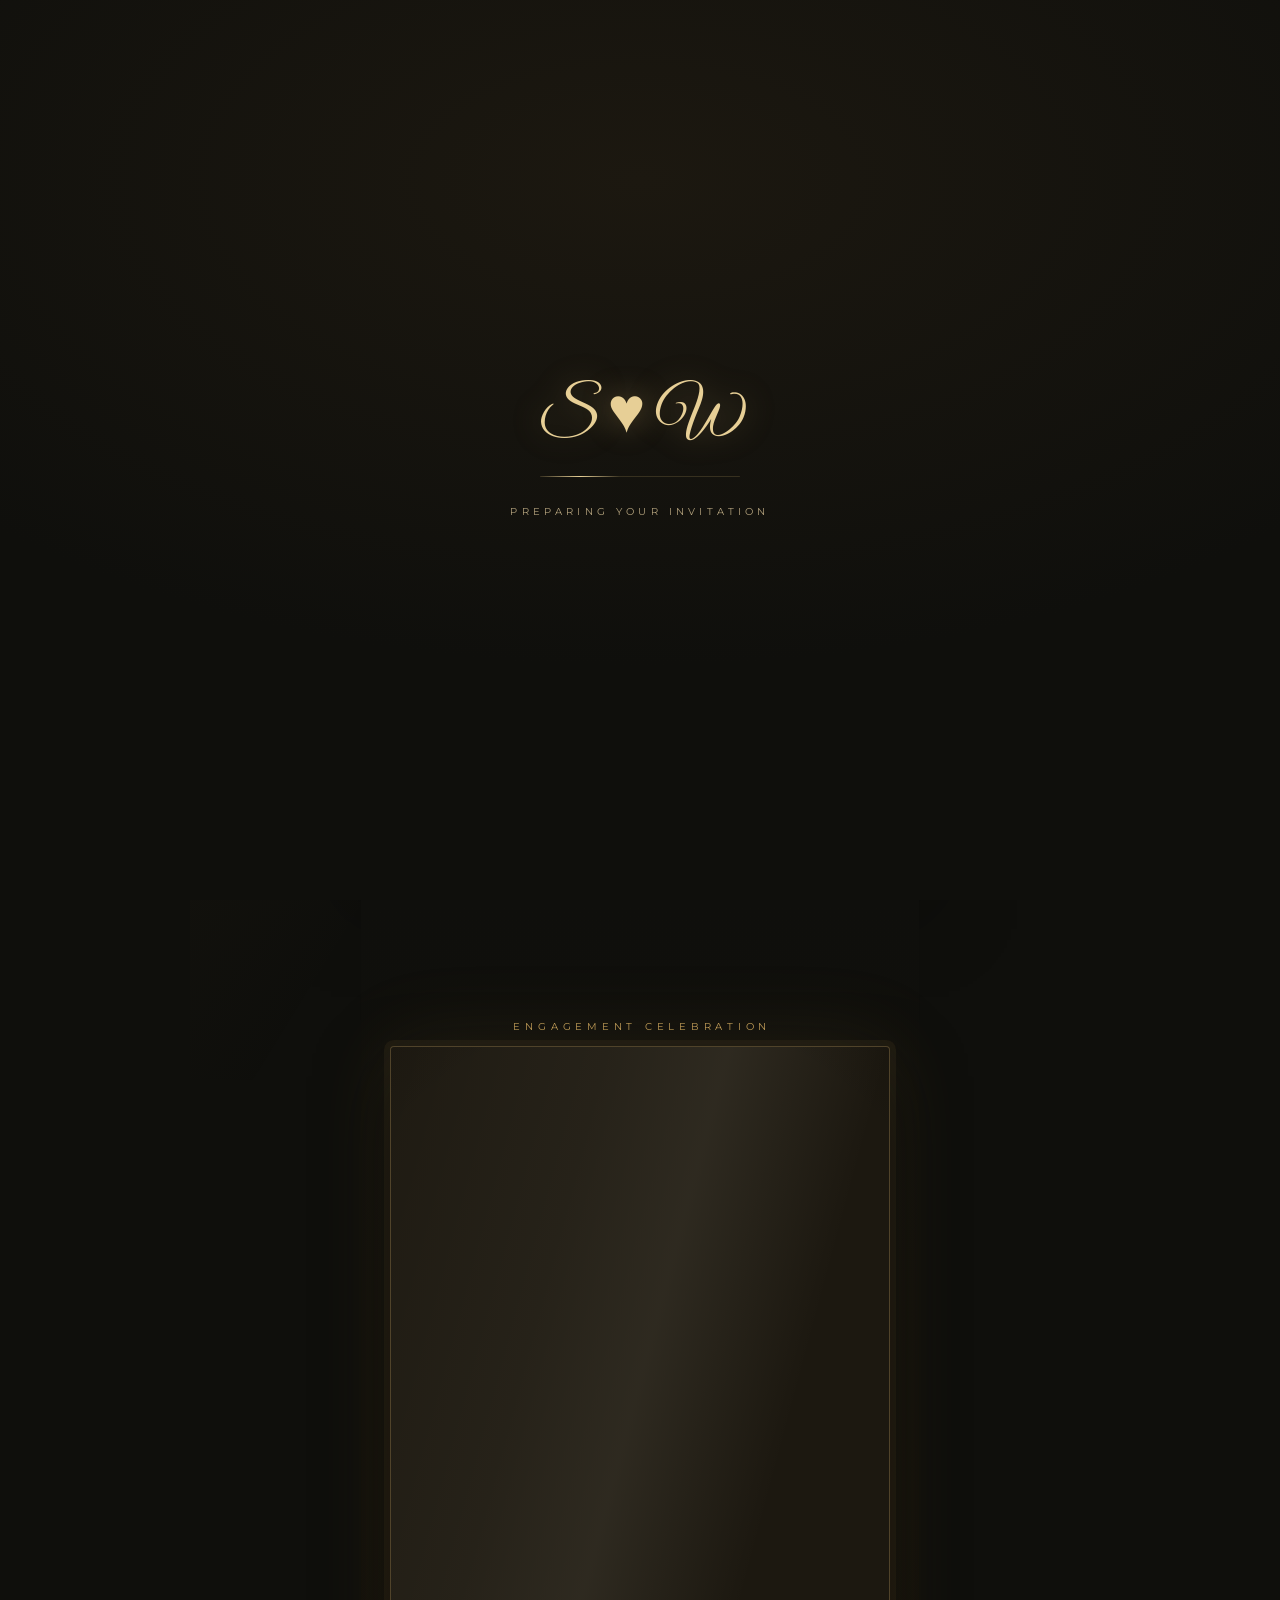
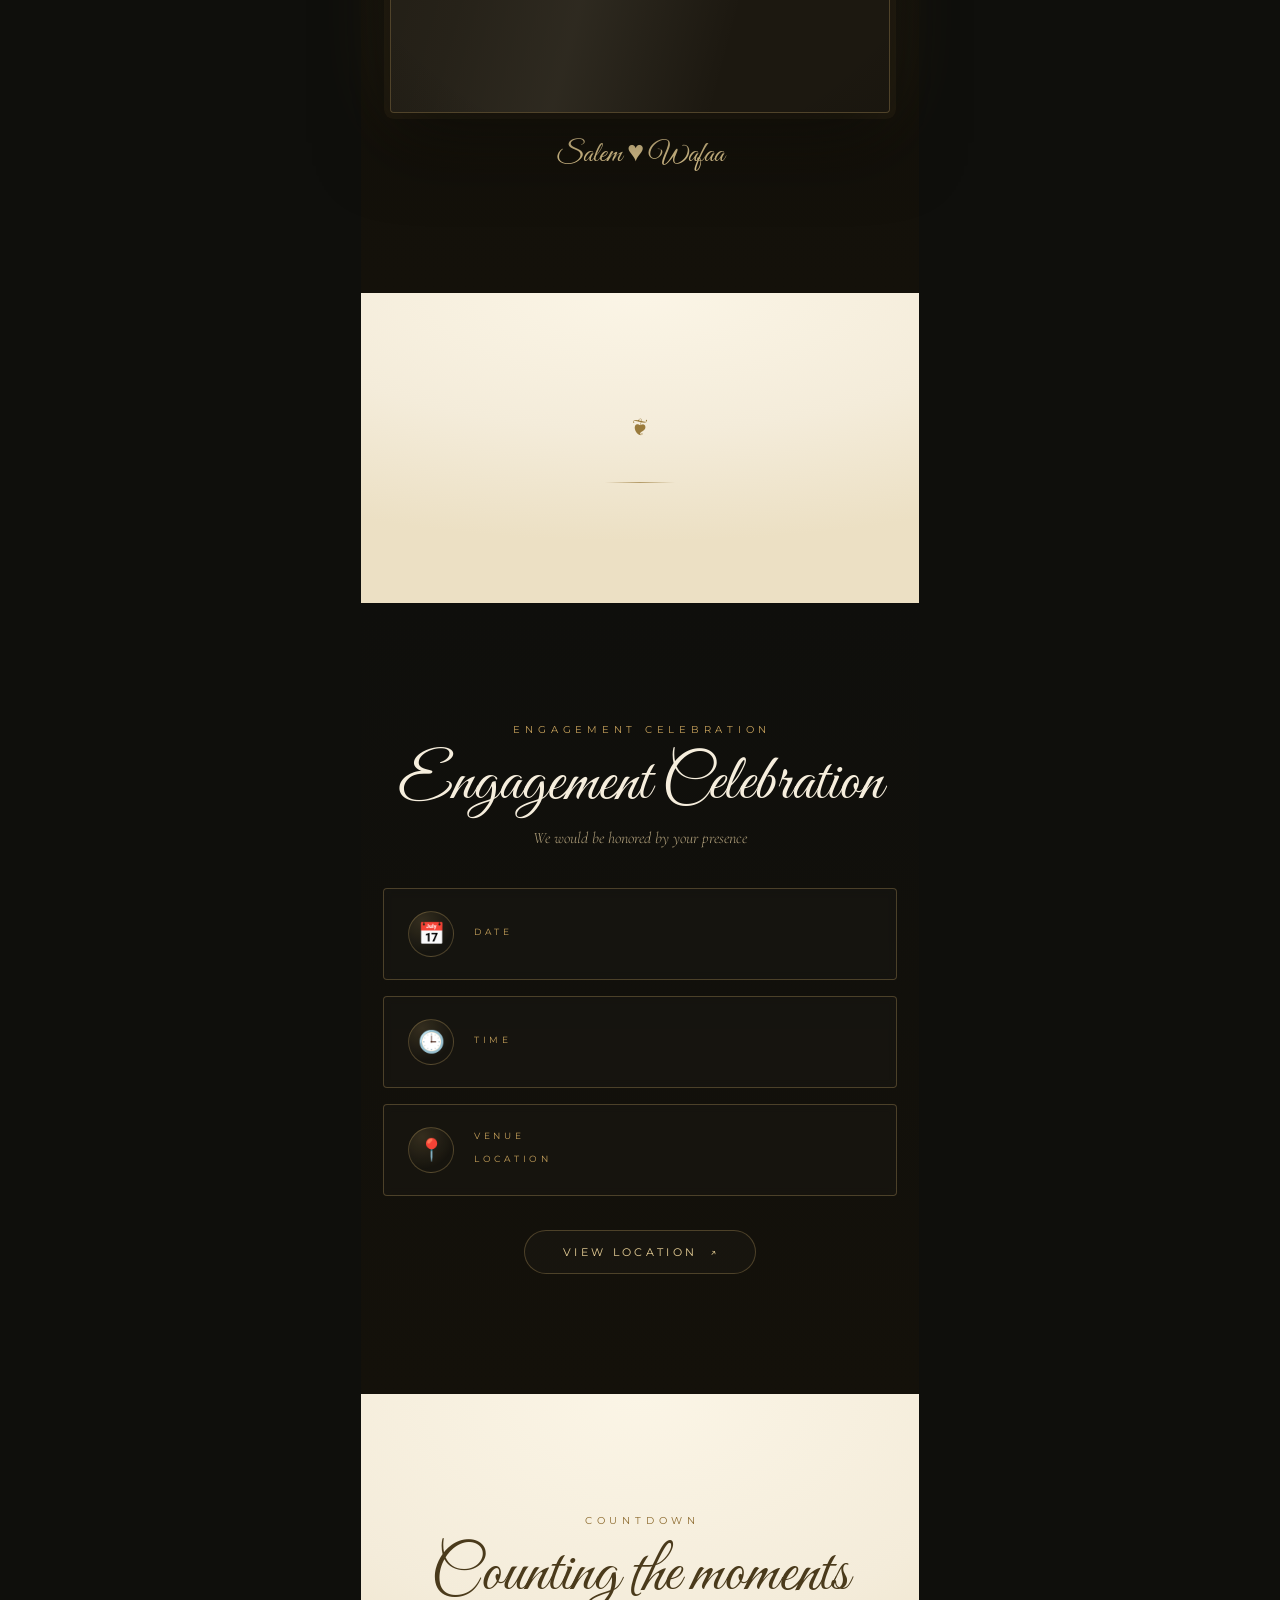
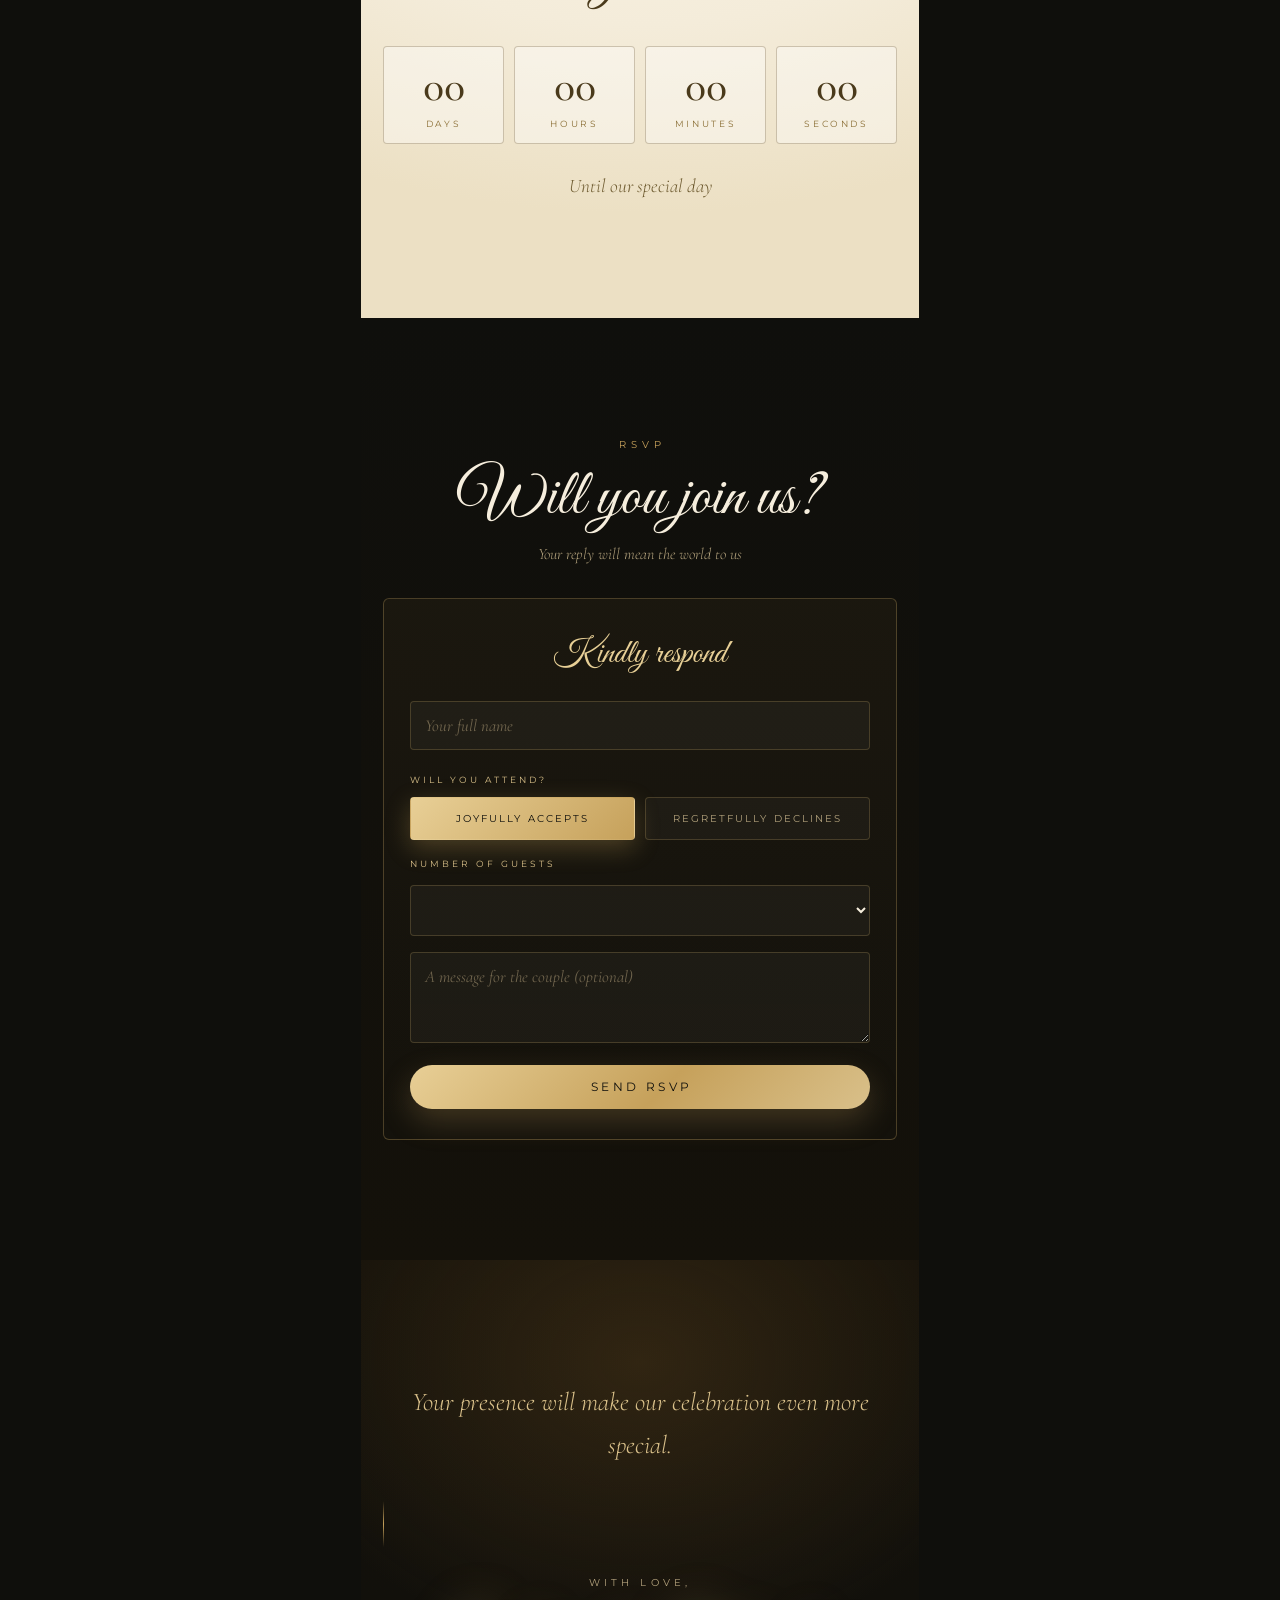
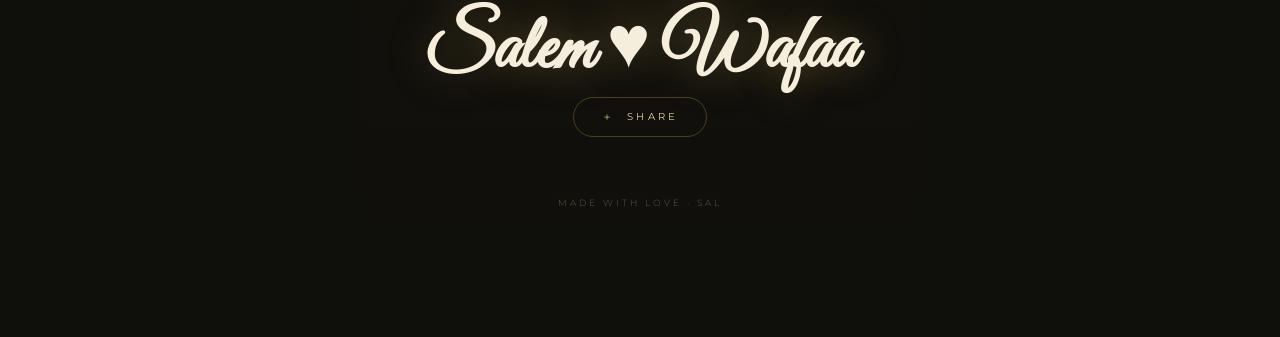
==== commit a4547c55: "Refactor code structure for improved readability and maintainability" ====
--- a/index.html
+++ b/index.html
@@ -208,6 +208,7 @@
 
   <script src="assets/js/config.defaults.js"></script>
   <script src="supabase/config.js"></script>
+  <script src="assets/js/vendor/supabase.min.js"></script>
   <script src="assets/js/vendor/gsap.min.js"></script>
   <script src="assets/js/vendor/ScrollTrigger.min.js"></script>
   <script src="assets/js/invite/settings.js"></script>
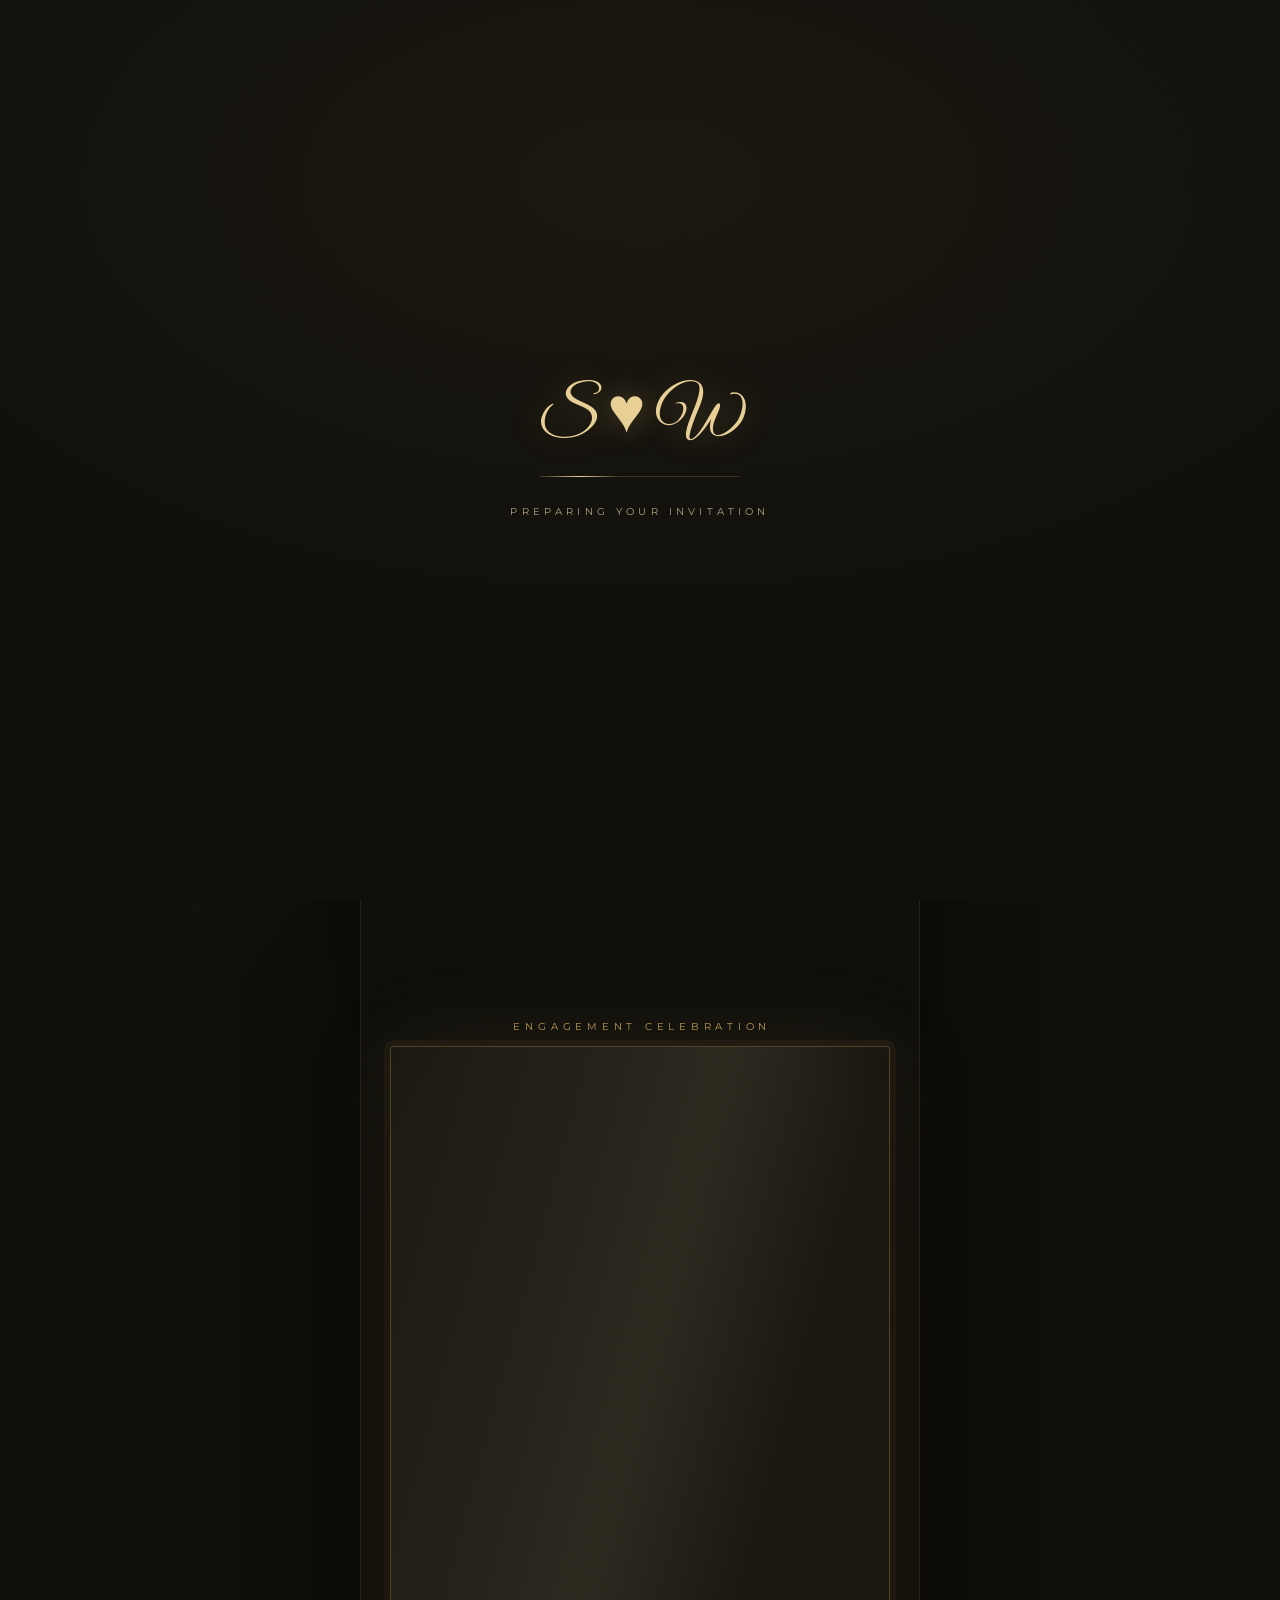
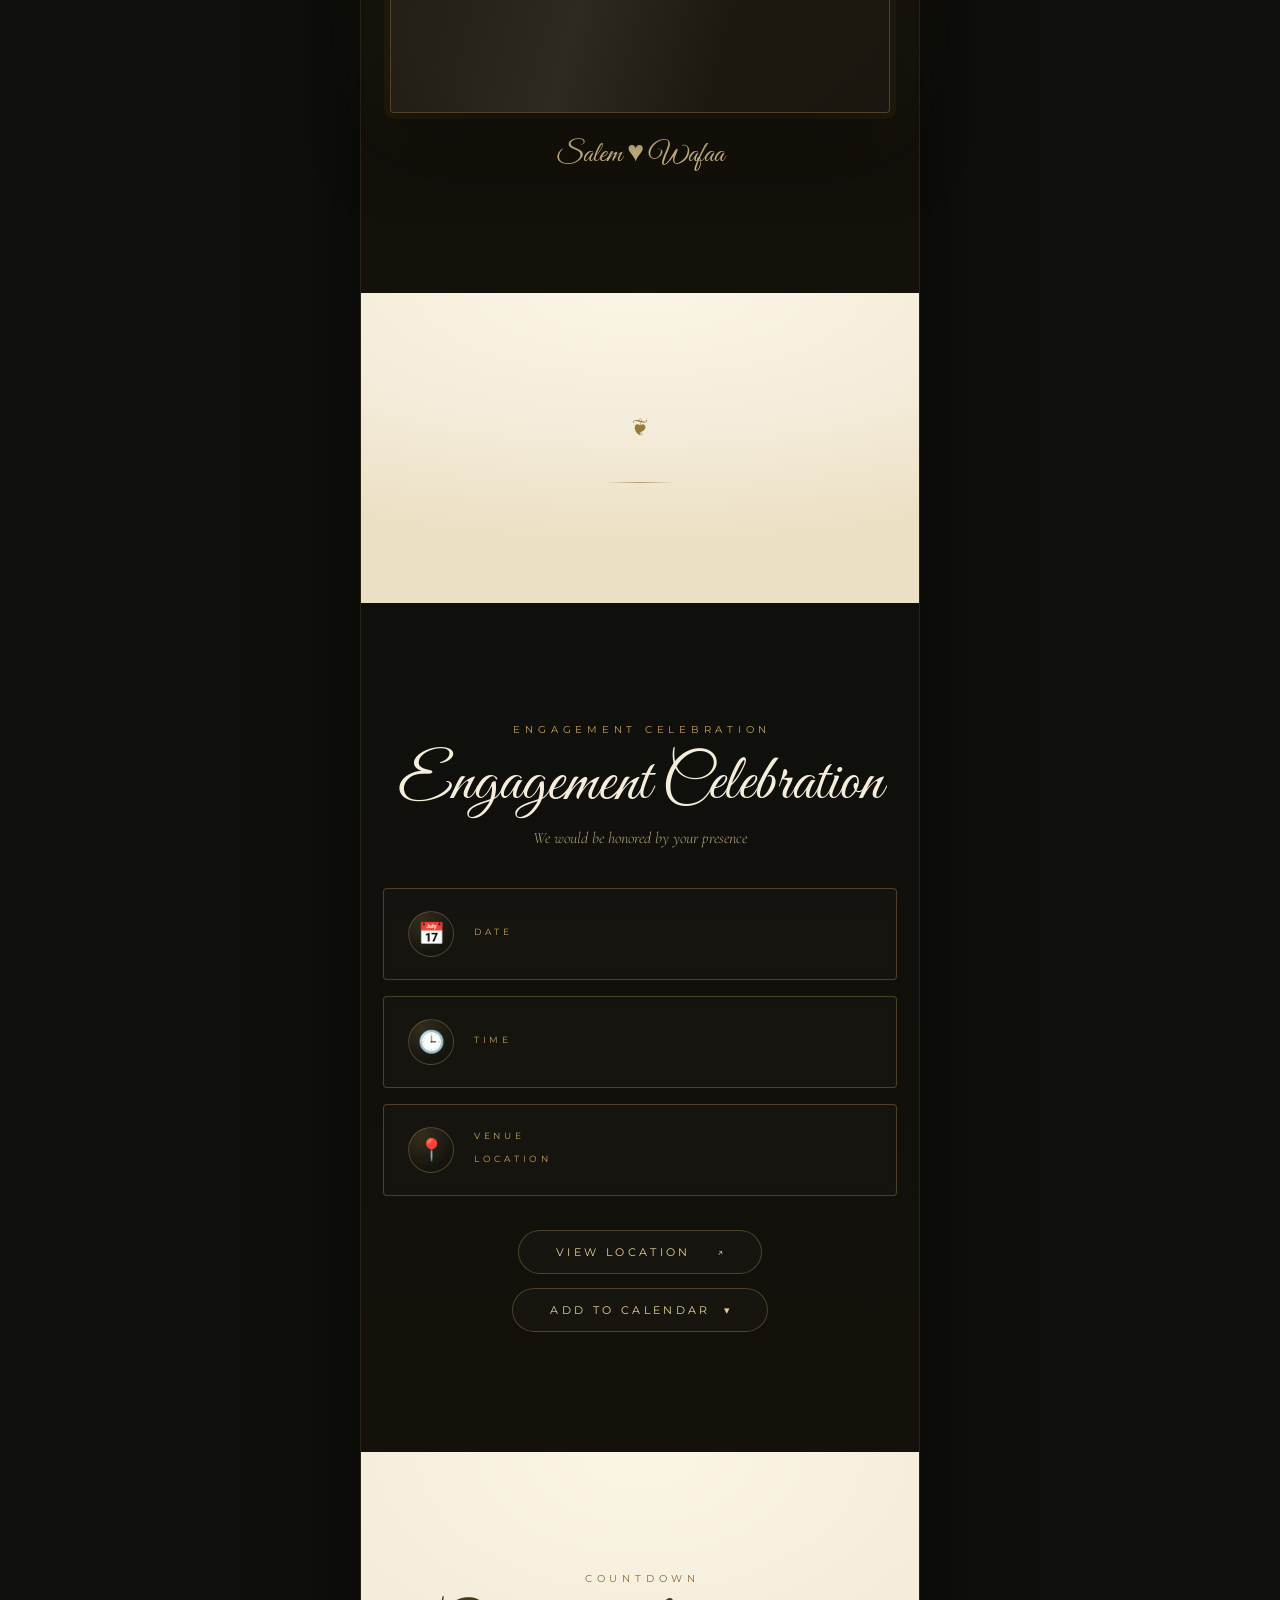
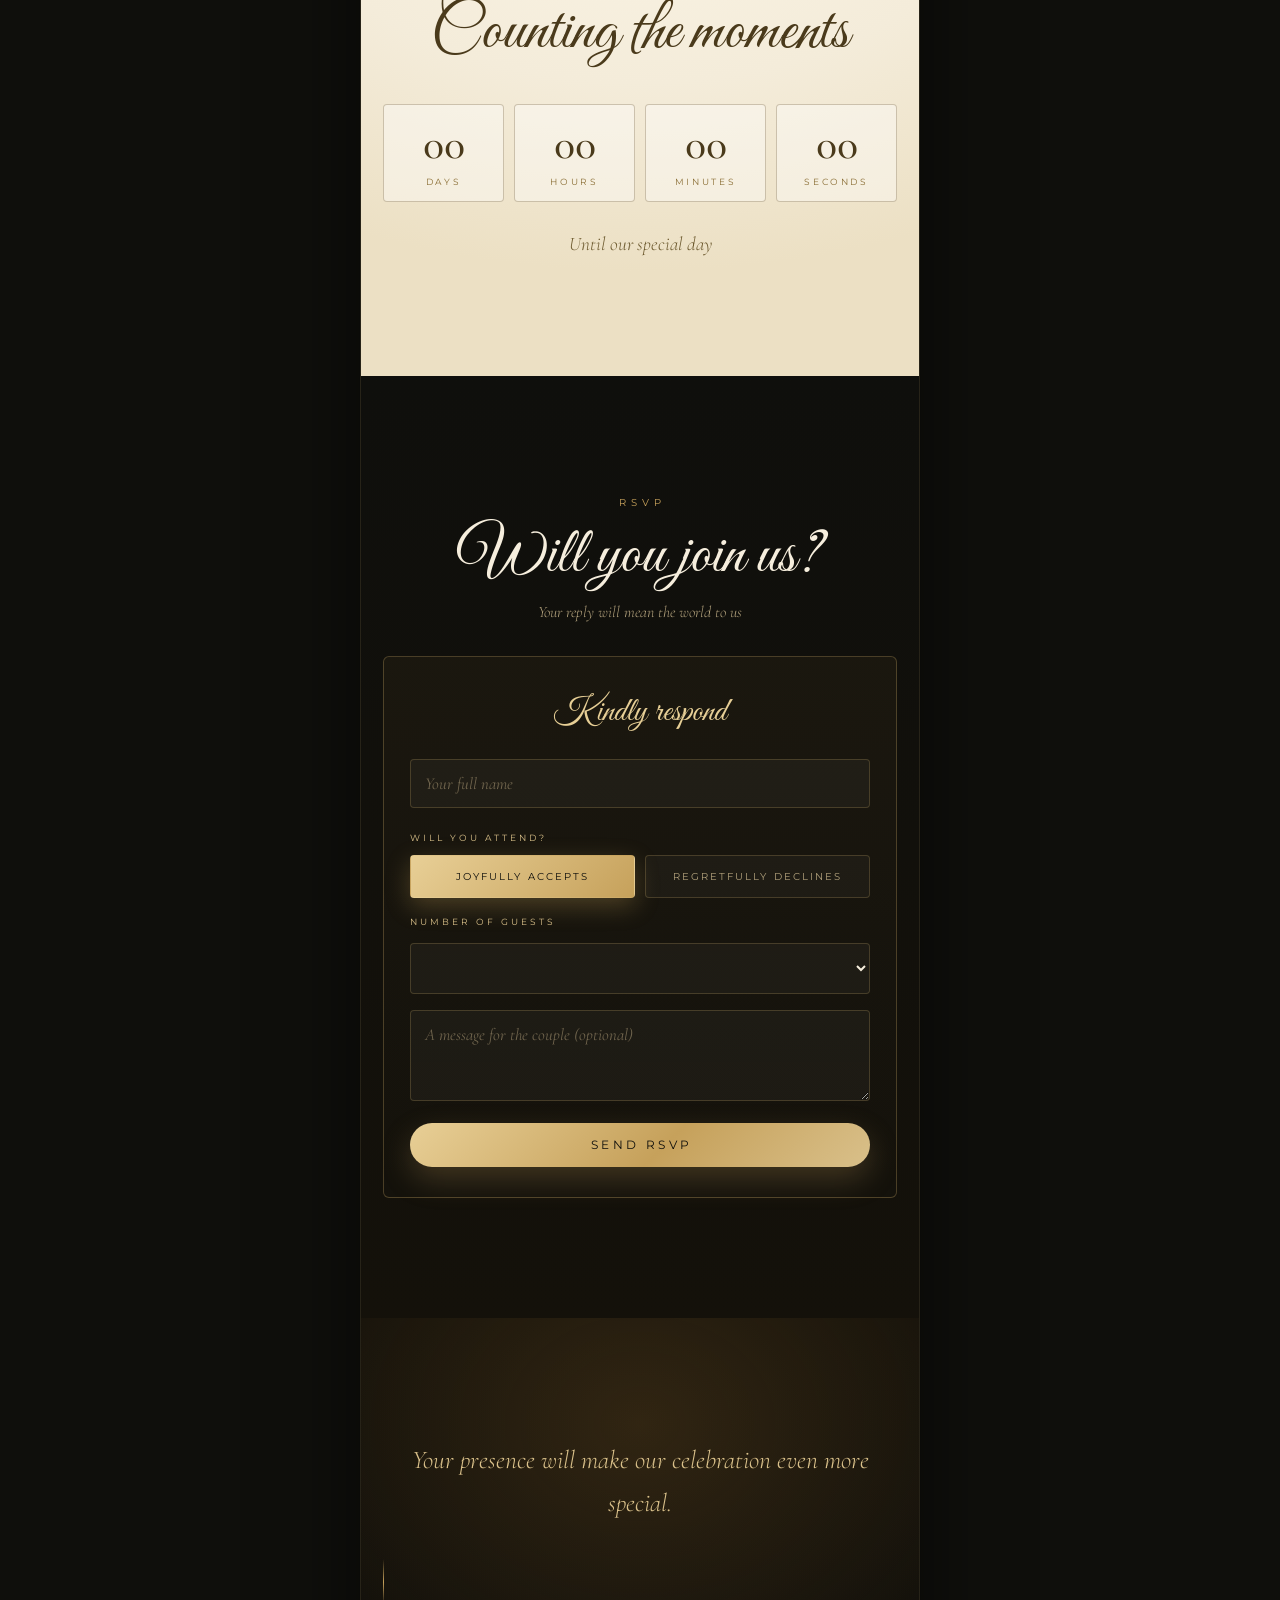
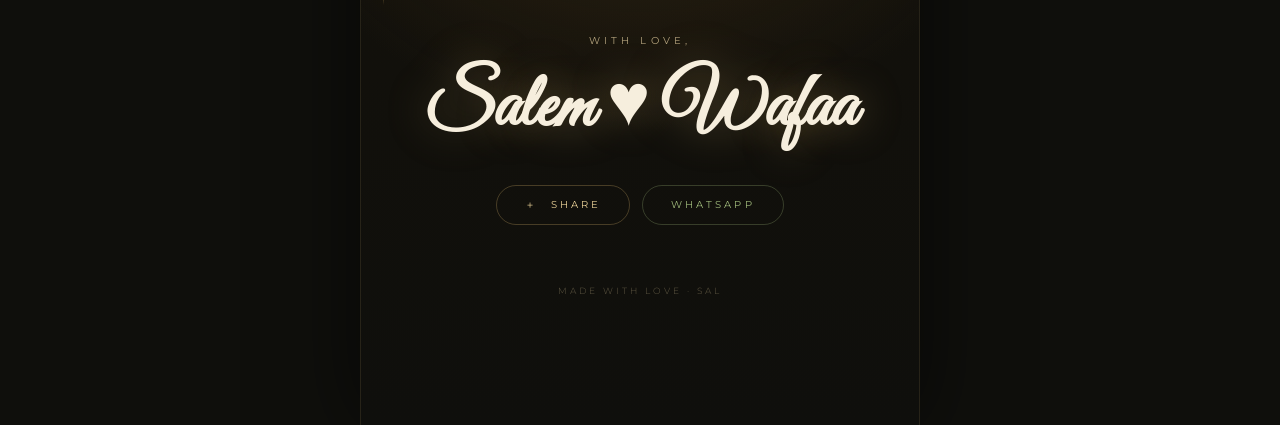
==== commit 162a6ae3: "feat: add Arabic localization support and enhance sharing functionality - Introduced Arabic translat" ====
--- a/index.html
+++ b/index.html
@@ -10,10 +10,16 @@
   <meta name="description" content="You're invited to the engagement celebration of Salem & Wafaa.">
   <meta property="og:type" content="website">
   <meta property="og:title" content="Salem ♥ Wafaa — Our Engagement">
+  <meta property="og:description" content="You're invited to the engagement celebration of Salem & Wafaa.">
+  <meta property="og:image" content="https://jzpcswbxiivnemfubmgy.supabase.co/storage/v1/object/public/invite-media/og/preview.jpg">
+  <meta property="og:image:type" content="image/jpeg">
+  <meta property="og:image:width" content="1200">
+  <meta property="og:image:height" content="630">
+  <meta name="twitter:card" content="summary_large_image">
   <link rel="icon" href="data:image/svg+xml,%3Csvg xmlns='http://www.w3.org/2000/svg' viewBox='0 0 32 32'%3E%3Ctext x='16' y='22' font-size='18' text-anchor='middle' fill='%23e7cf96' font-family='serif'%3E%26%238529;%3C/text%3E%3C/svg%3E">
   <link rel="preconnect" href="https://fonts.googleapis.com">
   <link rel="preconnect" href="https://fonts.gstatic.com" crossorigin>
-  <link rel="stylesheet" href="https://fonts.googleapis.com/css2?family=Great+Vibes&family=Cormorant+Garamond:ital,wght@0,300;0,400;0,500;0,600;1,300;1,400&family=Montserrat:wght@300;400;500;600&display=swap">
+  <link rel="stylesheet" href="https://fonts.googleapis.com/css2?family=Great+Vibes&family=Cormorant+Garamond:ital,wght@0,300;0,400;0,500;0,600;1,300;1,400&family=Montserrat:wght@300;400;500;600&family=Noto+Naskh+Arabic:wght@400;500;600&display=swap">
   <link rel="stylesheet" href="assets/css/invitation.css">
 </head>
 <body class="locked">
@@ -24,22 +30,24 @@
   <div id="preloader" aria-hidden="true">
     <div class="pl-monogram" data-load-monogram>S&nbsp;♥&nbsp;W</div>
     <div class="pl-track"><div class="pl-fill"></div></div>
-    <p class="pl-note">Preparing your invitation</p>
+    <p class="pl-note" data-i18n="preloaderNote">Preparing your invitation</p>
   </div>
+
+  <button id="lang-toggle" type="button" aria-label="Switch language">عربي</button>
 
   <button id="music-toggle" type="button" aria-label="Toggle music" aria-pressed="false">
     <span class="eq"><i></i><i></i><i></i></span>
-    <span class="music-label">Music</span>
+    <span class="music-label" data-i18n="musicLabel">Music</span>
   </button>
 
   <div id="gate" role="dialog" aria-modal="true" aria-label="Open invitation">
-    <p class="gate-kicker" data-load-kicker>A private celebration</p>
+    <p class="gate-kicker" data-load-kicker data-i18n="gateKicker">A private celebration</p>
     <div class="gate-monogram" data-load-monogram>S&nbsp;♥&nbsp;W</div>
     <p class="gate-names" id="gate-names">Salem &amp; Wafaa</p>
-    <h1 class="gate-title">You're Invited</h1>
+    <h1 class="gate-title" data-i18n="gateTitle">You're Invited</h1>
     <div class="gate-divider"></div>
-    <button id="open-btn" type="button">Open Invitation</button>
-    <p class="gate-note">For the best experience, turn your sound on</p>
+    <button id="open-btn" type="button" data-i18n="gateOpen">Open Invitation</button>
+    <p class="gate-note" data-i18n="gateNote">For the best experience, turn your sound on</p>
   </div>
 
   <main id="invite">
@@ -54,18 +62,18 @@
               d="M20 30 C 90 22, 160 34, 230 30 S 308 22, 318 28
                  C 322 31, 328 38, 336 33" />
           </svg>
-          <p id="our-eng">Our Engagement</p>
+          <p id="our-eng" data-i18n="ourEng">Our Engagement</p>
         </div>
       </div>
       <div id="scroll-cue">
-        <span>Swipe to begin</span>
+        <span data-i18n="scrollCue">Swipe to begin</span>
         <span class="cue-arrow"></span>
       </div>
     </section>
 
     <section id="photo" class="panel panel-charcoal">
       <div class="panel-inner">
-        <p class="kicker" data-eng-title>Engagement Celebration</p>
+        <p class="kicker" data-i18n="engKicker">Engagement Celebration</p>
         <div class="media-frame" data-reveal>
           <div class="photo-deco" id="photo-deco"></div>
           <img id="media-img" alt="">
@@ -91,15 +99,15 @@
 
     <section id="details" class="panel panel-charcoal">
       <div class="panel-inner">
-        <p class="kicker" data-eng-title>Engagement Celebration</p>
+        <p class="kicker" data-i18n="engKicker">Engagement Celebration</p>
         <h3 class="title" data-reveal data-eng-title>Engagement Celebration</h3>
-        <p class="subtitle" data-reveal>We would be honored by your presence</p>
+        <p class="subtitle" data-reveal data-i18n="detSub">We would be honored by your presence</p>
 
         <div class="detail-grid">
           <div class="detail-card" data-reveal>
             <div class="detail-icon">&#128197;</div>
             <div class="detail-body">
-              <p class="detail-label">Date</p>
+              <p class="detail-label" data-i18n="detDate">Date</p>
               <p class="detail-value" id="ev-day"></p>
               <p class="detail-value" id="ev-date"></p>
             </div>
@@ -107,87 +115,96 @@
           <div class="detail-card" data-reveal>
             <div class="detail-icon">&#128338;</div>
             <div class="detail-body">
-              <p class="detail-label">Time</p>
+              <p class="detail-label" data-i18n="detTime">Time</p>
               <p class="detail-value" id="ev-time"></p>
             </div>
           </div>
           <div class="detail-card" data-reveal>
             <div class="detail-icon">&#128205;</div>
             <div class="detail-body">
-              <p class="detail-label">Venue</p>
+              <p class="detail-label" data-i18n="detVenue">Venue</p>
               <p class="detail-value" id="ev-venue"></p>
-              <p class="detail-label" style="margin-top:12px;">Location</p>
+              <p class="detail-label" style="margin-top:12px;" data-i18n="detLocation">Location</p>
               <p class="detail-value" id="ev-location"></p>
             </div>
           </div>
         </div>
 
         <div class="map-row" data-reveal data-reveal-soft>
-          <a id="map-btn" target="_blank" rel="noopener">View Location&nbsp;&nbsp;&#8599;</a>
+          <a id="map-btn" target="_blank" rel="noopener"><span data-i18n="mapView">View Location</span>&nbsp;&nbsp;&#8599;</a>
+        </div>
+        <div class="cal-row" data-reveal data-reveal-soft>
+          <div class="cal-wrap">
+            <button id="cal-btn" type="button"><span data-i18n="calAdd">Add to Calendar</span>&nbsp;&nbsp;&#9662;</button>
+            <div id="cal-menu" class="hidden">
+              <a id="cal-google" href="#" data-i18n="calGoogle">Google Calendar</a>
+              <button id="cal-ical" type="button" data-i18n="calIcs">Apple / iCal</button>
+            </div>
+          </div>
         </div>
       </div>
     </section>
 
     <section id="countdown" class="panel panel-ivory">
       <div class="panel-inner">
-        <p class="kicker" style="color:#8d6b2f;">Countdown</p>
-        <h3 class="title" data-reveal style="color:#4a3a1b;">Counting the moments</h3>
+        <p class="kicker" style="color:#8d6b2f;" data-i18n="cdKicker">Countdown</p>
+        <h3 class="title" data-reveal style="color:#4a3a1b;" data-i18n="cdTitle">Counting the moments</h3>
         <div id="countdown-wrap">
           <div class="countdown-grid">
             <div class="cd-cell" data-unit="days">
               <span class="cd-num" data-digit="0">0</span><span class="cd-num" data-digit="1">0</span>
-              <p class="cd-label">Days</p>
+              <p class="cd-label" data-i18n="cdDays">Days</p>
             </div>
             <div class="cd-cell" data-unit="hours">
               <span class="cd-num" data-digit="0">0</span><span class="cd-num" data-digit="1">0</span>
-              <p class="cd-label">Hours</p>
+              <p class="cd-label" data-i18n="cdHours">Hours</p>
             </div>
             <div class="cd-cell" data-unit="minutes">
               <span class="cd-num" data-digit="0">0</span><span class="cd-num" data-digit="1">0</span>
-              <p class="cd-label">Minutes</p>
+              <p class="cd-label" data-i18n="cdMinutes">Minutes</p>
             </div>
             <div class="cd-cell" data-unit="seconds">
               <span class="cd-num" data-digit="0">0</span><span class="cd-num" data-digit="1">0</span>
-              <p class="cd-label">Seconds</p>
-            </div>
-          </div>
-          <p class="cd-message">Until our special day</p>
-          <p class="cd-done hidden">Today is the day! &hearts;</p>
+              <p class="cd-label" data-i18n="cdSeconds">Seconds</p>
+            </div>
+          </div>
+          <p class="cd-message" data-i18n="cdMessage">Until our special day</p>
+          <p class="cd-done hidden" data-i18n="cdDone">Today is the day! &hearts;</p>
         </div>
       </div>
     </section>
 
     <section id="rsvp" class="panel panel-charcoal">
       <div class="panel-inner">
-        <p class="kicker">RSVP</p>
-        <h3 class="title" data-reveal>Will you join us?</h3>
-        <p class="subtitle" data-reveal>Your reply will mean the world to us</p>
+        <p class="kicker" data-i18n="rsvpKicker">RSVP</p>
+        <h3 class="title" data-reveal data-i18n="rsvpTitle">Will you join us?</h3>
+        <p class="subtitle" data-reveal data-i18n="rsvpSub">Your reply will mean the world to us</p>
         <div id="rsvp-card" data-reveal>
           <form id="rsvp-form" novalidate>
             <div class="rsvp-head">
-              <p class="h">Kindly respond</p>
+              <p class="h" data-i18n="rsvpHead">Kindly respond</p>
               <p class="rsvp-sub rsvp-settings-sub"></p>
             </div>
             <div class="field">
-              <input class="rsvp-input" name="name" type="text" placeholder="Your full name" required autocomplete="name">
+              <input class="rsvp-input" name="name" type="text" data-i18n-placeholder="phName" placeholder="Your full name" required autocomplete="name">
             </div>
             <div class="attending-row">
-              <span class="att-row-label">Will you attend?</span>
-              <button type="button" class="att-btn active" data-answer="true">Joyfully Accepts</button>
-              <button type="button" class="att-btn" data-answer="false">Regretfully Declines</button>
+              <span class="att-row-label" data-i18n="attendQ">Will you attend?</span>
+              <button type="button" class="att-btn active" data-answer="true" data-i18n="attendYes">Joyfully Accepts</button>
+              <button type="button" class="att-btn" data-answer="false" data-i18n="attendNo">Regretfully Declines</button>
             </div>
             <div class="rsvp-guests field">
-              <span class="label-inline">Number of guests</span>
+              <span class="label-inline" data-i18n="guestsLabel">Number of guests</span>
               <select class="rsvp-select" name="guests"></select>
             </div>
             <div class="field" style="margin-top:16px;">
-              <textarea class="rsvp-textarea" name="message" rows="3" placeholder="A message for the couple (optional)"></textarea>
-            </div>
-            <button type="submit" class="gold-btn">Send RSVP</button>
+              <textarea class="rsvp-textarea" name="message" rows="3" data-i18n-placeholder="phMsg" placeholder="A message for the couple (optional)"></textarea>
+            </div>
+            <button type="submit" class="gold-btn" data-i18n="rsvpSend">Send RSVP</button>
           </form>
           <div id="rsvp-thanks" class="hidden">
-            <p class="h">Thank you!</p>
-            <p>Your response has been received. We can't wait to celebrate with you.</p>
+            <p class="h" data-i18n="thanksH">Thank you!</p>
+            <p data-i18n="thanksBody">Your response has been received. We can't wait to celebrate with you.</p>
           </div>
         </div>
       </div>
@@ -197,11 +214,14 @@
       <div class="panel-inner">
         <p id="finale-message" data-reveal>Your presence will make our celebration even more special.</p>
         <div class="finale-divider" data-reveal></div>
-        <p class="finale-signoff" id="finale-signoff" data-reveal>With love,</p>
+        <p class="finale-signoff" id="finale-signoff" data-reveal data-i18n="finaleSignoff">With love,</p>
         <h3 id="finale-names" data-reveal>Salem ♥ Wafaa</h3>
-        <button id="share-btn" type="button" data-reveal>＋ &nbsp;Share</button>
-      </div>
-      <p class="finale-foot">Made with love · Sal</p>
+        <div class="share-row" data-reveal>
+          <button id="share-btn" type="button" data-i18n="shareBtn">＋ &nbsp;Share</button>
+          <button id="wa-btn" type="button"><span data-i18n="waShare">WhatsApp</span></button>
+        </div>
+      </div>
+      <p class="finale-foot" data-i18n="footer">Made with love · Sal</p>
     </section>
 
   </main>
@@ -212,10 +232,12 @@
   <script src="assets/js/vendor/gsap.min.js"></script>
   <script src="assets/js/vendor/ScrollTrigger.min.js"></script>
   <script src="assets/js/invite/settings.js"></script>
+  <script src="assets/js/invite/i18n.js"></script>
   <script src="assets/js/invite/particles.js"></script>
   <script src="assets/js/invite/audio.js"></script>
   <script src="assets/js/invite/countdown.js"></script>
   <script src="assets/js/invite/rsvp.js"></script>
+  <script src="assets/js/invite/calendar.js"></script>
   <script src="assets/js/invite/animations.js"></script>
   <script src="assets/js/invite/main.js"></script>
 </body>
--- a/assets/css/invitation.css
+++ b/assets/css/invitation.css
@@ -33,7 +33,7 @@
   overflow-x: hidden;
 }
 
-body.locked { overflow: hidden; height: 100%; position: fixed; width: 100%; }
+body.locked { overflow: hidden; }
 
 .hidden { display: none !important; }
 .show-soft { animation: softIn 1.4s var(--ease) both; }
@@ -163,6 +163,26 @@
 @keyframes eq1 { 0%, 100% { height: 4px; } 50% { height: 11px; } }
 @keyframes eq2 { 0%, 100% { height: 11px; } 50% { height: 5px; } }
 
+#lang-toggle {
+  position: fixed;
+  top: calc(14px + var(--safe-t));
+  left: 14px;
+  z-index: 50;
+  padding: 9px 16px;
+  border: 1px solid var(--line-dark);
+  border-radius: 999px;
+  background: rgba(20, 17, 10, 0.55);
+  backdrop-filter: blur(8px);
+  -webkit-backdrop-filter: blur(8px);
+  color: var(--champagne);
+  font-family: var(--sans);
+  font-size: 0.64rem;
+  letter-spacing: 0.18em;
+  cursor: pointer;
+  transition: border-color 0.4s, background 0.4s;
+}
+#lang-toggle:hover { border-color: rgba(214, 180, 110, 0.6); background: rgba(214, 180, 110, 0.07); }
+
 /* ---------- Gate ---------- */
 
 #gate {
@@ -579,6 +599,64 @@
   box-shadow: 0 0 30px rgba(198, 161, 91, 0.2);
 }
 
+.cal-row, .share-row { display: flex; justify-content: center; }
+
+.cal-row { margin-top: 14px; }
+
+.cal-wrap { position: relative; }
+
+#cal-btn {
+  font-family: var(--sans);
+  font-size: 0.7rem;
+  letter-spacing: 0.3em;
+  text-indent: 0.3em;
+  text-transform: uppercase;
+  color: var(--gold-soft);
+  padding: 14px 34px;
+  border: 1px solid var(--line-dark);
+  border-radius: 999px;
+  background: rgba(255, 255, 255, 0.02);
+  cursor: pointer;
+  transition: border-color 0.4s, background 0.4s, box-shadow 0.4s;
+}
+#cal-btn:hover, #cal-btn:active {
+  border-color: rgba(214, 180, 110, 0.6);
+  background: rgba(214, 180, 110, 0.08);
+  box-shadow: 0 0 30px rgba(198, 161, 91, 0.2);
+}
+
+#cal-menu {
+  position: absolute;
+  top: calc(100% + 8px);
+  left: 50%;
+  transform: translateX(-50%);
+  width: 230px;
+  z-index: 40;
+  background: rgba(26, 23, 14, 0.97);
+  border: 1px solid var(--line-dark);
+  border-radius: 10px;
+  padding: 6px;
+  box-shadow: 0 18px 45px rgba(0, 0, 0, 0.5);
+  text-align: center;
+}
+#cal-menu a, #cal-menu button {
+  display: block;
+  width: 100%;
+  padding: 12px 14px;
+  border: none;
+  border-radius: 8px;
+  background: transparent;
+  color: var(--ink);
+  font-family: var(--sans);
+  font-size: 0.64rem;
+  letter-spacing: 0.14em;
+  text-transform: uppercase;
+  text-decoration: none;
+  cursor: pointer;
+  transition: background 0.3s;
+}
+#cal-menu a:hover, #cal-menu button:hover { background: rgba(214, 180, 110, 0.1); color: var(--gold-soft); }
+
 /* ---------- Countdown ---------- */
 
 .countdown-grid {
@@ -802,6 +880,23 @@
 }
 #share-btn:hover { border-color: rgba(214, 180, 110, 0.6); background: rgba(214, 180, 110, 0.07); }
 
+#wa-btn {
+  font-family: var(--sans);
+  font-size: 0.64rem;
+  letter-spacing: 0.3em;
+  text-transform: uppercase;
+  color: #9eb87a;
+  background: transparent;
+  border: 1px solid rgba(158, 184, 122, 0.28);
+  border-radius: 999px;
+  padding: 12px 28px;
+  cursor: pointer;
+  transition: border-color 0.35s, background 0.35s;
+}
+#wa-btn:hover { border-color: rgba(158, 184, 122, 0.6); background: rgba(158, 184, 122, 0.07); }
+
+.share-row { gap: 12px; margin-top: 30px; }
+
 .finale-foot {
   font-family: var(--sans);
   font-weight: 300;
@@ -811,6 +906,46 @@
   color: rgba(178, 161, 124, 0.5);
   margin-top: 60px;
 }
+
+/* ---------- Arabic / RTL ---------- */
+
+[dir="rtl"] body, [dir="rtl"] #invite { font-family: "Noto Naskh Arabic", var(--serif), serif; }
+[dir="rtl"] .title, [dir="rtl"] .gate-title, [dir="rtl"] .pl-monogram, [dir="rtl"] .gate-monogram {
+  font-family: "Noto Naskh Arabic", var(--serif), serif;
+}
+
+[dir="rtl"] .kicker,
+[dir="rtl"] .detail-label,
+[dir="rtl"] .cd-label,
+[dir="rtl"] .att-row-label,
+[dir="rtl"] .finale-signoff,
+[dir="rtl"] .gate-kicker,
+[dir="rtl"] #scroll-cue span:first-child,
+[dir="rtl"] .rsvp-sub,
+[dir="rtl"] .rsvp-head .h,
+[dir="rtl"] #rsvp-thanks .h,
+[dir="rtl"] .pl-note,
+[dir="rtl"] #music-toggle .music-label,
+[dir="rtl"] .att-btn,
+[dir="rtl"] .gold-btn,
+[dir="rtl"] #map-btn,
+[dir="rtl"] #cal-btn,
+[dir="rtl"] #share-btn,
+[dir="rtl"] #wa-btn,
+[dir="rtl"] #lang-toggle,
+[dir="rtl"] .gate-note,
+[dir="rtl"] .label-inline,
+[dir="rtl"] .finale-foot,
+[dir="rtl"] #cal-menu a,
+[dir="rtl"] #cal-menu button {
+  letter-spacing: 0;
+  text-transform: none;
+  text-indent: 0;
+}
+[dir="rtl"] .cd-label { text-align: center; }
+[dir="rtl"] .detail-card { text-align: right; }
+[dir="rtl"] .detail-label { text-align: right; }
+[dir="rtl"] .rsvp-select option { direction: rtl; }
 
 /* ---------- Reduced motion ---------- */
 
@@ -826,4 +961,5 @@
   #invite { width: min(100vw, 560px); margin: 0 auto; box-shadow: 0 0 80px rgba(0, 0, 0, 0.55); border-left: 1px solid rgba(214, 180, 110, 0.12); border-right: 1px solid rgba(214, 180, 110, 0.12); }
   #rays { inset: -20% auto; left: 50%; width: 900px; margin-left: -450px; }
   #music-toggle { right: max(14px, calc(50vw - 280px + 14px)); }
+  #lang-toggle { left: max(14px, calc(50vw - 280px + 14px)); }
 }
